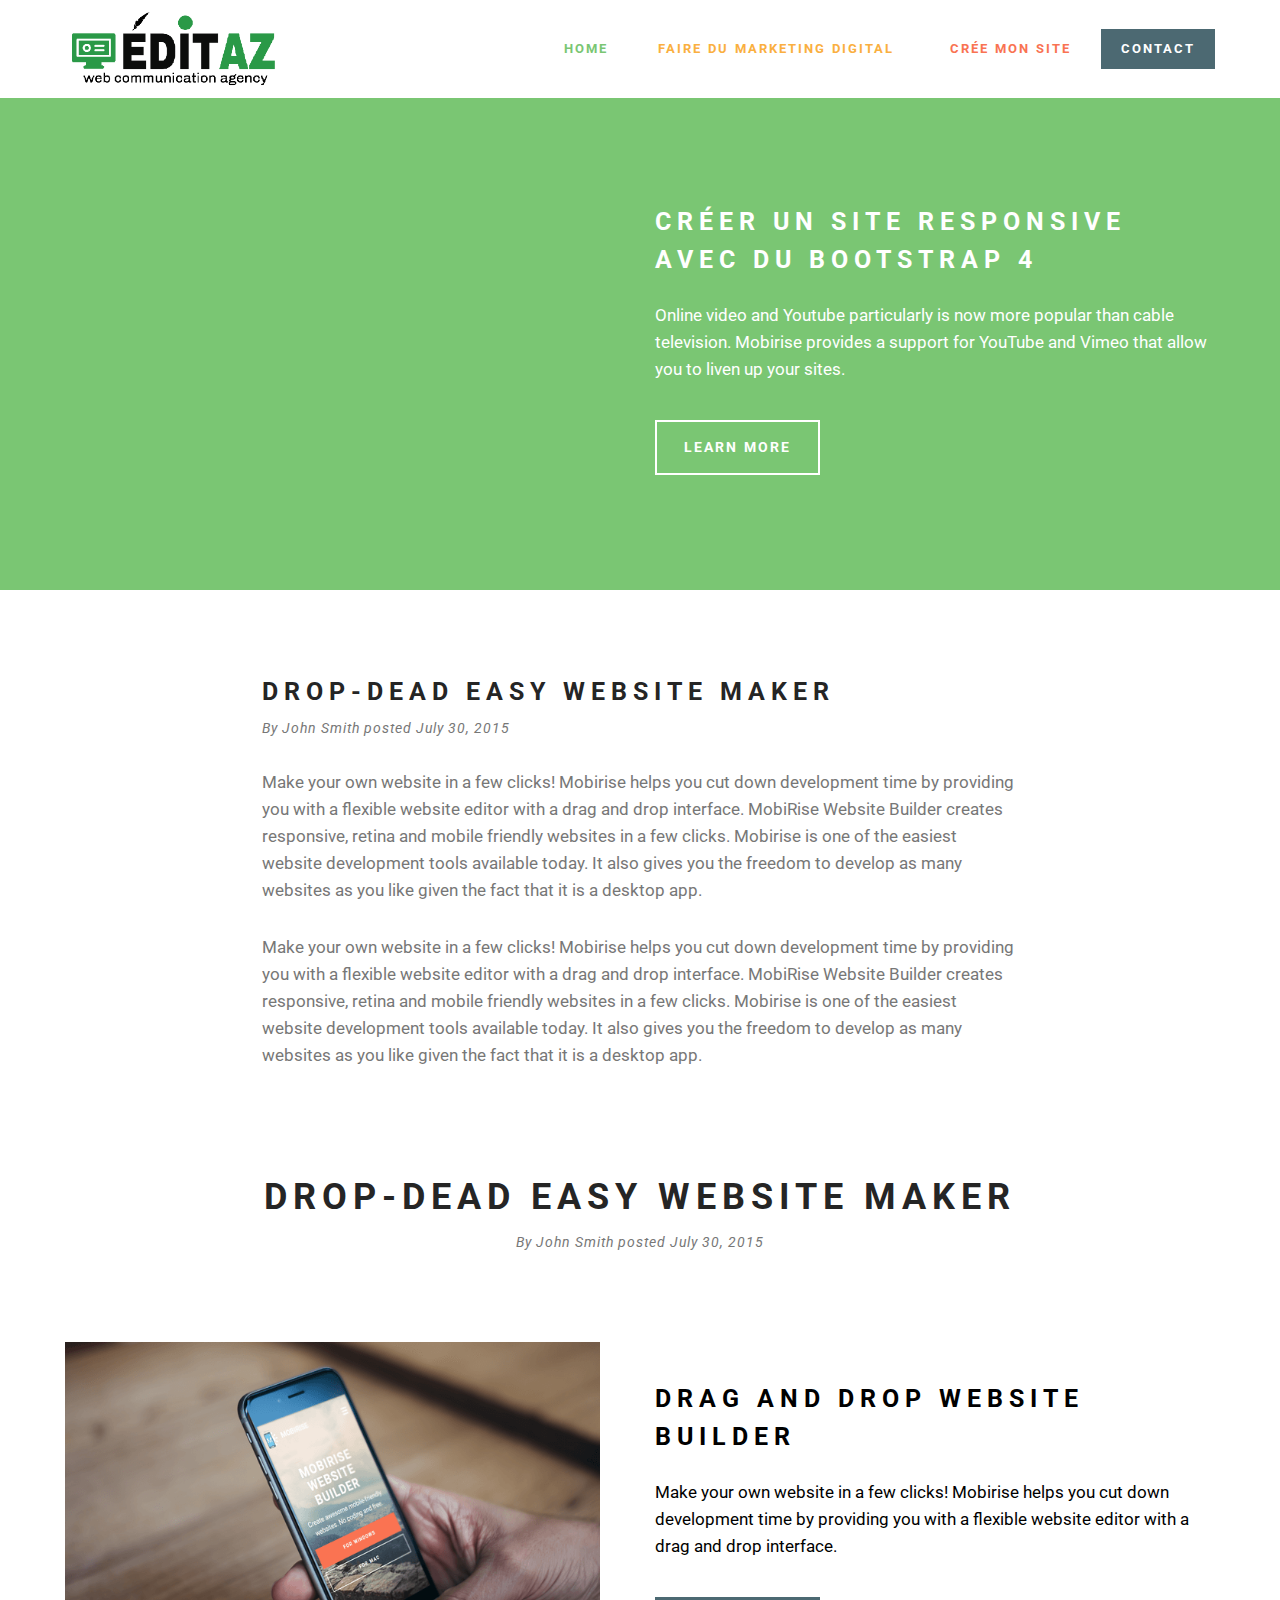
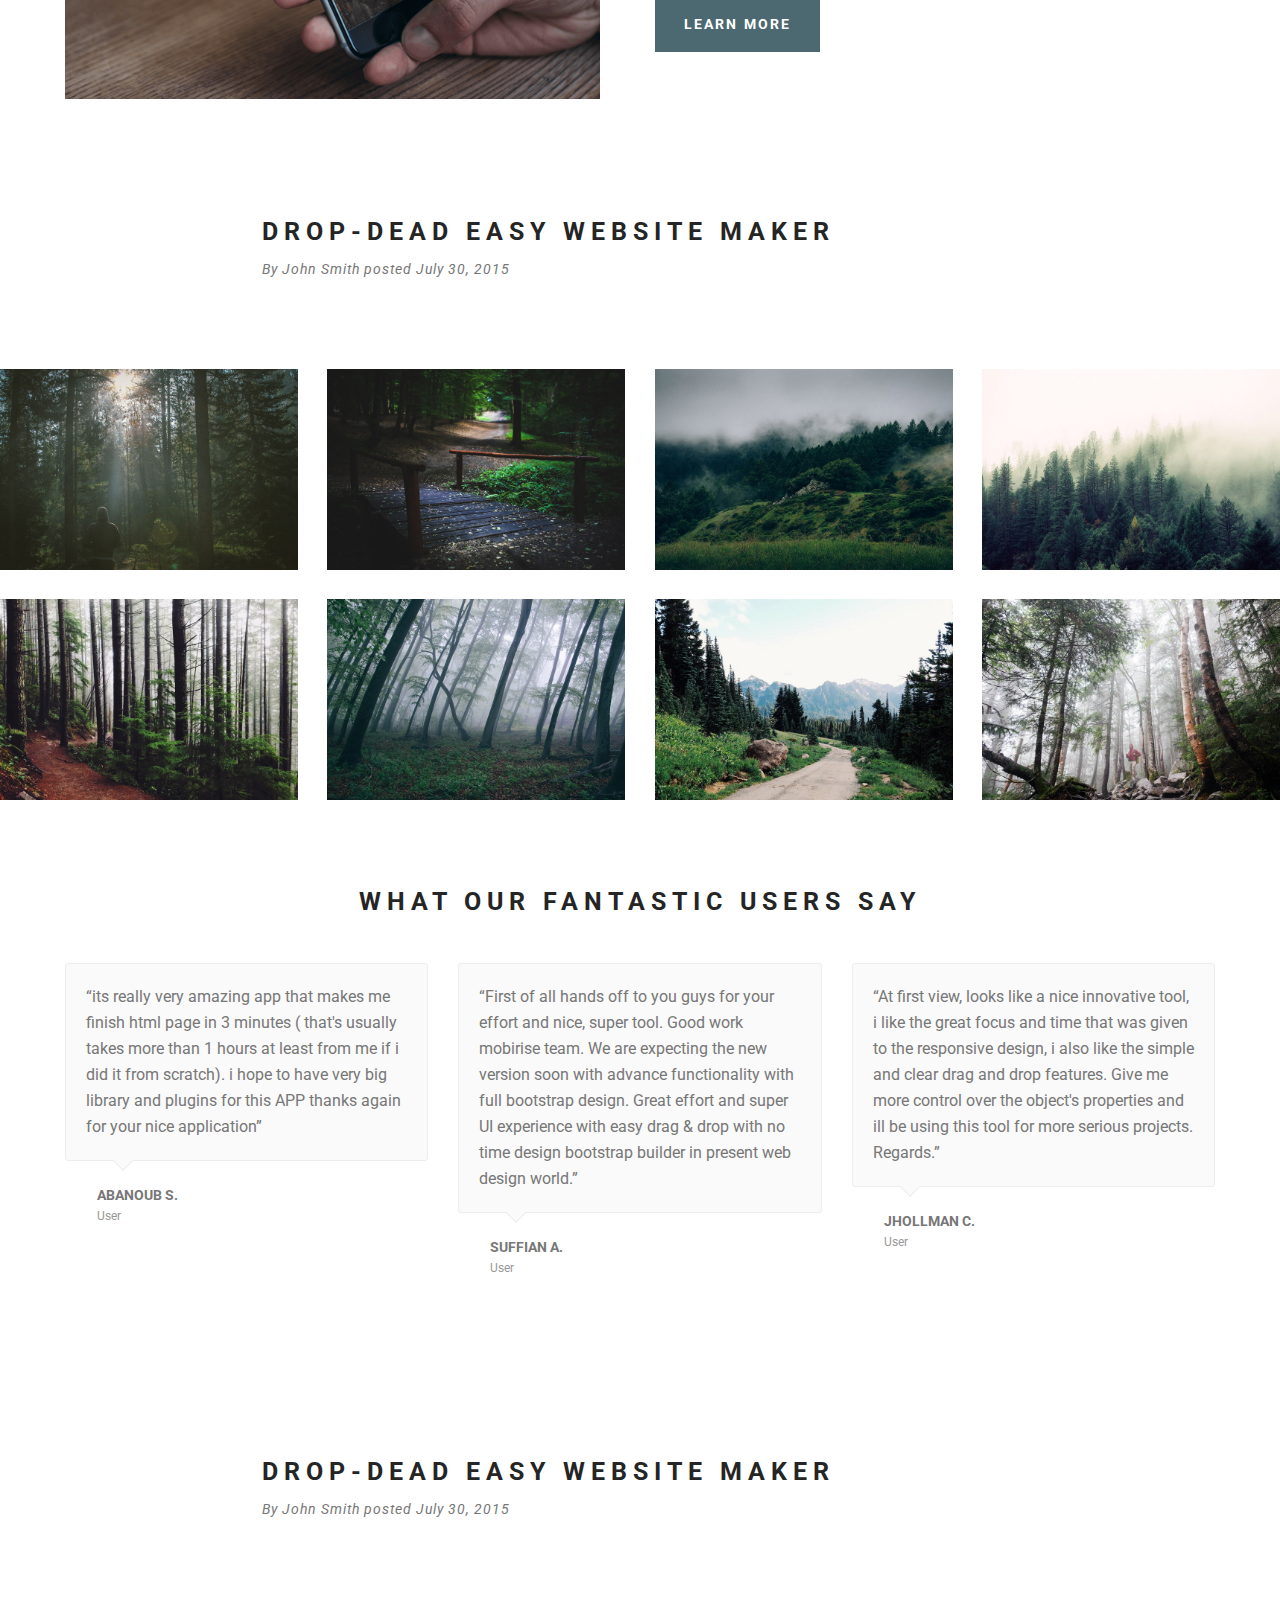
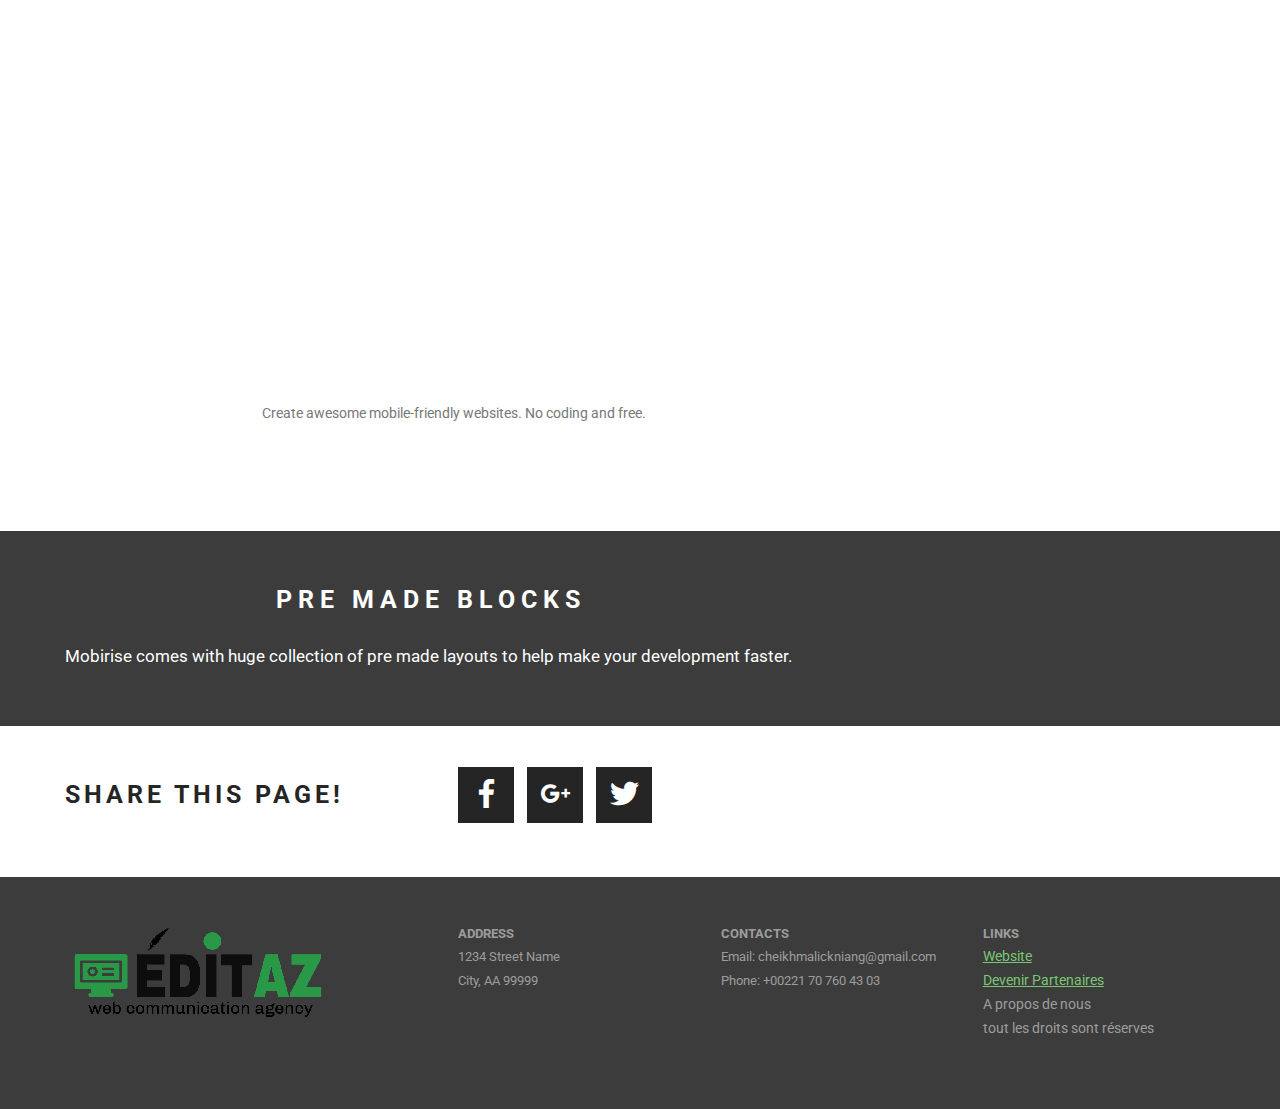
==== créer-un-site-moderne-et-utile.html @ 24cd0250 "change logo" ====
<!DOCTYPE html>
<html>
<head>
  <!-- Site made with Mobirise Website Builder v3.10.5, https://mobirise.com -->
  <meta charset="UTF-8">
  <meta http-equiv="X-UA-Compatible" content="IE=edge">
  <meta name="generator" content="Mobirise v3.10.5, mobirise.com">
  <meta name="viewport" content="width=device-width, initial-scale=1">
  <link rel="shortcut icon" href="assets/images/icone-edi-1-128x234.png" type="image/x-icon">
  <meta name="description" content="">
  <title>CRÉER UN SITE</title>
  <link rel="stylesheet" href="https://fonts.googleapis.com/css?family=Roboto:700,400&amp;subset=cyrillic,latin,greek,vietnamese">
  <link rel="stylesheet" href="assets/bootstrap/css/bootstrap.min.css">
  <link rel="stylesheet" href="assets/socicon/css/socicon.min.css">
  <link rel="stylesheet" href="assets/mobirise/css/style.css">
  <link rel="stylesheet" href="assets/mobirise-gallery/style.css">
  <link rel="stylesheet" href="assets/mobirise-slider/style.css">
  <link rel="stylesheet" href="assets/mobirise/css/mbr-additional.css" type="text/css">
  
  
  
</head>
<body>
<section class="mbr-navbar mbr-navbar--freeze mbr-navbar--absolute mbr-navbar--sticky mbr-navbar--auto-collapse" id="menu-26">
    <div class="mbr-navbar__section mbr-section">
        <div class="mbr-section__container container">
            <div class="mbr-navbar__container">
                <div class="mbr-navbar__column mbr-navbar__column--s mbr-navbar__brand">
                    <span class="mbr-navbar__brand-link mbr-brand mbr-brand--inline">
                        <span class="mbr-brand__logo"><a href="index.html"><img src="assets/images/logomakr-8cw9nm-374x128-2.png" class="mbr-navbar__brand-img mbr-brand__img" alt="Mobirise"></a></span>
                        
                    </span>
                </div>
                <div class="mbr-navbar__hamburger mbr-hamburger"><span class="mbr-hamburger__line"></span></div>
                <div class="mbr-navbar__column mbr-navbar__menu">
                    <nav class="mbr-navbar__menu-box mbr-navbar__menu-box--inline-right">
                        <div class="mbr-navbar__column">
                            <ul class="mbr-navbar__items mbr-navbar__items--right float-left mbr-buttons mbr-buttons--freeze mbr-buttons--right btn-decorator mbr-buttons--active"><li class="mbr-navbar__item"><a class="mbr-buttons__link btn text-success" href="index.html">HOME</a></li> <li class="mbr-navbar__item"><a class="mbr-buttons__link btn text-warning" href="Marketing-digital.html">FAIRE DU MARKETING DIGITAL&nbsp;</a></li> <li class="mbr-navbar__item"><a class="mbr-buttons__link btn text-danger" href="créer-un-site-moderne-et-utile.html">CRÉE MON SITE</a></li>  </ul>                            
                            <ul class="mbr-navbar__items mbr-navbar__items--right mbr-buttons mbr-buttons--freeze mbr-buttons--right btn-inverse mbr-buttons--active"><li class="mbr-navbar__item"><a class="mbr-buttons__btn btn btn-primary" href="index.html#contacts1-k">CONTACT</a></li></ul>
                        </div>
                    </nav>
                </div>
            </div>
        </div>
    </div>
</section>

<section class="engine"><a rel="external" href="https://mobirise.com">simple bootstrap web page builder</a></section><section class="mbr-section mbr-section--relative mbr-after-navbar" id="msg-box5-28" style="background-color: rgb(122, 198, 115);">
    
    <div class="mbr-section__container mbr-section__container--isolated container" style="padding-top: 93px; padding-bottom: 93px;">
        <div class="row">
            <div class="mbr-box mbr-box--fixed mbr-box--adapted">
                <div class="mbr-box__magnet mbr-box__magnet--top-right mbr-section__left col-sm-6 image-size" style="width: 50%;">
                    <figure class="mbr-figure mbr-figure--adapted mbr-figure--caption-inside-bottom mbr-figure--full-width"><iframe class="mbr-embedded-video" src="https://www.youtube.com/embed/sOSTC6FM6Bw?rel=0&amp;amp;showinfo=0&amp;autoplay=0&amp;loop=0" width="1280" height="720" frameborder="0" allowfullscreen></iframe></figure>
                </div>
                <div class="mbr-box__magnet mbr-class-mbr-box__magnet--center-left col-sm-6 content-size mbr-section__right">
                    <div class="mbr-section__container mbr-section__container--middle">
                        <div class="mbr-header mbr-header--auto-align mbr-header--wysiwyg">
                            <h3 class="mbr-header__text">CRÉER UN SITE RESPONSIVE AVEC DU BOOTSTRAP 4</h3>
                            
                        </div>
                    </div>
                    <div class="mbr-section__container mbr-section__container--middle">
                        <div class="mbr-article mbr-article--auto-align mbr-article--wysiwyg"><p>Online video and Youtube particularly is now more popular than cable television. Mobirise provides a support for YouTube and Vimeo that allow you to liven up your sites.</p></div>
                    </div>
                    <div class="mbr-section__container">
                        <div class="mbr-buttons mbr-buttons--auto-align btn-inverse"><a class="mbr-buttons__btn btn btn-lg btn-default" href="https://mobirise.com">LEARN MORE</a></div>
                    </div>
                </div>
                
            </div>
        </div>
    </div>
</section>

<section class="mbr-section" id="header3-2a">
    <div class="mbr-section__container container mbr-section__container--first">
        <div class="mbr-header mbr-header--wysiwyg row">
            <div class="col-sm-8 col-sm-offset-2">
                <h3 class="mbr-header__text">DROP-DEAD EASY WEBSITE MAKER</h3>
                <p class="mbr-header__subtext">By John Smith posted July 30, 2015</p>
            </div>
        </div>
    </div>
</section>

<section class="mbr-section" id="content1-2b">
    <div class="mbr-section__container container mbr-section__container--middle">
        <div class="row">
            <div class="mbr-article mbr-article--wysiwyg col-sm-8 col-sm-offset-2"><p>Make your own website in a few clicks! Mobirise helps you cut down development time by providing you with a flexible website editor with a drag and drop interface. MobiRise Website Builder creates responsive, retina and mobile friendly websites in a few clicks. Mobirise is one of the easiest website development tools available today. It also gives you the freedom to develop as many websites as you like given the fact that it is a desktop app.</p></div>
        </div>
    </div>
</section>

<section class="mbr-section" id="content1-2c">
    <div class="mbr-section__container container mbr-section__container--middle">
        <div class="row">
            <div class="mbr-article mbr-article--wysiwyg col-sm-8 col-sm-offset-2"><p>Make your own website in a few clicks! Mobirise helps you cut down development time by providing you with a flexible website editor with a drag and drop interface. MobiRise Website Builder creates responsive, retina and mobile friendly websites in a few clicks. Mobirise is one of the easiest website development tools available today. It also gives you the freedom to develop as many websites as you like given the fact that it is a desktop app.</p><p><br></p><p><br></p></div>
        </div>
    </div>
</section>

<section class="mbr-section" id="header3-2e">
    <div class="mbr-section__container container mbr-section__container--last">
        <div class="mbr-header mbr-header--wysiwyg row">
            <div class="col-sm-8 col-sm-offset-2">
                <h3 class="mbr-header__text">DROP-DEAD EASY WEBSITE MAKER</h3>
                <p class="mbr-header__subtext">By John Smith posted July 30, 2015</p>
            </div>
        </div>
    </div>
</section>

<section class="mbr-section mbr-section--relative" id="msg-box4-2d" style="background-color: rgb(255, 255, 255);">
    
    <div class="mbr-section__container mbr-section__container--isolated container" style="padding-top: 0px; padding-bottom: 31px;">
        <div class="row">
            <div class="mbr-box mbr-box--fixed mbr-box--adapted">
                <div class="mbr-box__magnet mbr-box__magnet--top-right mbr-section__left col-sm-6 image-size" style="width: 50%;">
                    <figure class="mbr-figure mbr-figure--adapted mbr-figure--caption-inside-bottom mbr-figure--full-width"><img src="assets/images/iphone.png" class="mbr-figure__img"></figure>
                </div>
                <div class="mbr-box__magnet mbr-class-mbr-box__magnet--center-left col-sm-6 content-size mbr-section__right">
                    <div class="mbr-section__container mbr-section__container--middle">
                        <div class="mbr-header mbr-header--auto-align mbr-header--wysiwyg">
                            <h3 class="mbr-header__text">DRAG AND DROP WEBSITE BUILDER</h3>
                            
                        </div>
                    </div>
                    <div class="mbr-section__container mbr-section__container--middle">
                        <div class="mbr-article mbr-article--auto-align mbr-article--wysiwyg"><p>Make your own website in a few clicks! Mobirise helps you cut down development time by providing you with a flexible website editor with a drag and drop interface.</p></div>
                    </div>
                    <div class="mbr-section__container">
                        <div class="mbr-buttons mbr-buttons--auto-align btn-inverse"><a class="mbr-buttons__btn btn btn-lg btn-primary" href="https://mobirise.com">LEARN MORE</a></div>
                    </div>
                </div>
                
            </div>
        </div>
    </div>
</section>

<section class="mbr-section" id="header3-2f">
    <div class="mbr-section__container container mbr-section__container--isolated">
        <div class="mbr-header mbr-header--wysiwyg row">
            <div class="col-sm-8 col-sm-offset-2">
                <h3 class="mbr-header__text">DROP-DEAD EASY WEBSITE MAKER</h3>
                <p class="mbr-header__subtext">By John Smith posted July 30, 2015</p>
            </div>
        </div>
    </div>
</section>

<section class="mbr-gallery mbr-section mbr-section--no-padding" id="gallery1-29" style="background-color: rgb(255, 255, 255);">
    <!-- Gallery -->
    <div class=" mbr-gallery-layout-default">
        <div>
            <div class="row mbr-gallery-row">

                <div class="col-lg-3 col-md-4 col-sm-6 col-xs-12 mbr-gallery-item">

                     

                    <a href="#lb-gallery1-29" data-slide-to="0" data-toggle="modal">
                        <img alt="" src="assets/images/slide1-small.jpg">
                        <span class="icon glyphicon glyphicon-zoom-in"></span>
                    </a>
                </div><div class="col-lg-3 col-md-4 col-sm-6 col-xs-12 mbr-gallery-item">

                     

                    <a href="#lb-gallery1-29" data-slide-to="1" data-toggle="modal">
                        <img alt="" src="assets/images/slide2-small.jpg">
                        <span class="icon glyphicon glyphicon-zoom-in"></span>
                    </a>
                </div><div class="col-lg-3 col-md-4 col-sm-6 col-xs-12 mbr-gallery-item">

                     

                    <a href="#lb-gallery1-29" data-slide-to="2" data-toggle="modal">
                        <img alt="" src="assets/images/slide3-small.jpg">
                        <span class="icon glyphicon glyphicon-zoom-in"></span>
                    </a>
                </div><div class="col-lg-3 col-md-4 col-sm-6 col-xs-12 mbr-gallery-item">

                     

                    <a href="#lb-gallery1-29" data-slide-to="3" data-toggle="modal">
                        <img alt="" src="assets/images/slide4-small.jpg">
                        <span class="icon glyphicon glyphicon-zoom-in"></span>
                    </a>
                </div><div class="col-lg-3 col-md-4 col-sm-6 col-xs-12 mbr-gallery-item">

                     

                    <a href="#lb-gallery1-29" data-slide-to="4" data-toggle="modal">
                        <img alt="" src="assets/images/slide5-small.jpg">
                        <span class="icon glyphicon glyphicon-zoom-in"></span>
                    </a>
                </div><div class="col-lg-3 col-md-4 col-sm-6 col-xs-12 mbr-gallery-item">

                     

                    <a href="#lb-gallery1-29" data-slide-to="5" data-toggle="modal">
                        <img alt="" src="assets/images/slide6-small.jpg">
                        <span class="icon glyphicon glyphicon-zoom-in"></span>
                    </a>
                </div><div class="col-lg-3 col-md-4 col-sm-6 col-xs-12 mbr-gallery-item">

                     

                    <a href="#lb-gallery1-29" data-slide-to="6" data-toggle="modal">
                        <img alt="" src="assets/images/slide7-small.jpg">
                        <span class="icon glyphicon glyphicon-zoom-in"></span>
                    </a>
                </div><div class="col-lg-3 col-md-4 col-sm-6 col-xs-12 mbr-gallery-item">

                     

                    <a href="#lb-gallery1-29" data-slide-to="7" data-toggle="modal">
                        <img alt="" src="assets/images/slide8-small.jpg">
                        <span class="icon glyphicon glyphicon-zoom-in"></span>
                    </a>
                </div>
            </div>
        </div>
        <div class="clearfix"></div>
    </div>

    <!-- Lightbox -->
    <div data-app-prevent-settings="" class="mbr-slider modal fade carousel slide" tabindex="-1" data-keyboard="true" data-interval="false" id="lb-gallery1-29">
        <div class="modal-dialog">
            <div class="modal-content">
                <div class="modal-body">
                    <ol class="carousel-indicators">
                        <li data-app-prevent-settings="" data-target="#lb-gallery1-29" class=" active" data-slide-to="0"></li><li data-app-prevent-settings="" data-target="#lb-gallery1-29" data-slide-to="1"></li><li data-app-prevent-settings="" data-target="#lb-gallery1-29" data-slide-to="2"></li><li data-app-prevent-settings="" data-target="#lb-gallery1-29" data-slide-to="3"></li><li data-app-prevent-settings="" data-target="#lb-gallery1-29" data-slide-to="4"></li><li data-app-prevent-settings="" data-target="#lb-gallery1-29" data-slide-to="5"></li><li data-app-prevent-settings="" data-target="#lb-gallery1-29" data-slide-to="6"></li><li data-app-prevent-settings="" data-target="#lb-gallery1-29" data-slide-to="7"></li>
                    </ol>
                    <div class="carousel-inner">
                        <div class="item active">
                            <img alt="" src="assets/images/slide16.jpg">
                        </div><div class="item">
                            <img alt="" src="assets/images/slide27.jpg">
                        </div><div class="item">
                            <img alt="" src="assets/images/slide35.jpg">
                        </div><div class="item">
                            <img alt="" src="assets/images/slide4.jpg">
                        </div><div class="item">
                            <img alt="" src="assets/images/slide5.jpg">
                        </div><div class="item">
                            <img alt="" src="assets/images/slide6.jpg">
                        </div><div class="item">
                            <img alt="" src="assets/images/slide7.jpg">
                        </div><div class="item">
                            <img alt="" src="assets/images/slide8.jpg">
                        </div>
                    </div>
                    <a class="left carousel-control" role="button" data-slide="prev" href="#lb-gallery1-29">
                        <span class="glyphicon glyphicon-menu-left" aria-hidden="true"></span>
                        <span class="sr-only">Previous</span>
                    </a>
                    <a class="right carousel-control" role="button" data-slide="next" href="#lb-gallery1-29">
                        <span class="glyphicon glyphicon-menu-right" aria-hidden="true"></span>
                        <span class="sr-only">Next</span>
                    </a>

                    <a class="close" href="#" role="button" data-dismiss="modal">
                        <span class="glyphicon glyphicon-remove" aria-hidden="true"></span>
                        <span class="sr-only">Close</span>
                    </a>
                </div>
            </div>
        </div>
    </div>
</section>

<section class="mbr-section mbr-section--relative mbr-section--fixed-size" id="testimonials1-2h" style="background-color: rgb(255, 255, 255);">
    <div>
        
        <div class="mbr-section__container mbr-section__container--std-padding container" style="padding-top: 93px; padding-bottom: 93px;">
            <div class="row">
                <div class="col-sm-12">
                    <h2 class="mbr-section__header">WHAT OUR FANTASTIC USERS SAY</h2>
                    <ul class="mbr-reviews mbr-reviews--wysiwyg row">
                        <li class="mbr-reviews__item col-xs-12 col-sm-6 col-md-4">
                            <div class="mbr-reviews__text"><p class="mbr-reviews__p">“its really very amazing app that makes me finish html page in 3 minutes ( that's usually takes more than 1 hours at least from me if i did it from scratch). i hope to have very big library and plugins for this APP thanks again for your nice application”</p></div>
                            <div class="mbr-reviews__author mbr-reviews__author--short">
                                <div class="mbr-reviews__author-name">ABANOUB S.</div>
                                <div class="mbr-reviews__author-bio">User</div>
                            </div>
                        </li><li class="mbr-reviews__item col-xs-12 col-sm-6 col-md-4">
                            <div class="mbr-reviews__text"><p class="mbr-reviews__p">“First of all hands off to you guys for your effort and nice, super tool. Good work mobirise team. We are expecting the new version soon with advance functionality with full bootstrap design. Great effort and super UI experience with easy drag &amp; drop with no time design bootstrap builder in present web design world.”</p></div>
                            <div class="mbr-reviews__author mbr-reviews__author--short">
                                <div class="mbr-reviews__author-name">SUFFIAN A.</div>
                                <div class="mbr-reviews__author-bio">User</div>
                            </div>
                        </li><li class="mbr-reviews__item col-xs-12 col-sm-6 col-md-4">
                            <div class="mbr-reviews__text"><p class="mbr-reviews__p">“At first view, looks like a nice innovative tool, i like the great focus and time that was given to the responsive design, i also like the simple and clear drag and drop features. Give me more control over the object's properties and ill be using this tool for more serious projects. Regards.”</p></div>
                            <div class="mbr-reviews__author mbr-reviews__author--short">
                                <div class="mbr-reviews__author-name">JHOLLMAN C.</div>
                                <div class="mbr-reviews__author-bio">User</div>
                            </div>
                        </li>
                    </ul>
                </div>
            </div>
        </div>
    </div>
</section>

<section class="mbr-section" id="header3-2k">
    <div class="mbr-section__container container mbr-section__container--first">
        <div class="mbr-header mbr-header--wysiwyg row">
            <div class="col-sm-8 col-sm-offset-2">
                <h3 class="mbr-header__text">DROP-DEAD EASY WEBSITE MAKER</h3>
                <p class="mbr-header__subtext">By John Smith posted July 30, 2015</p>
            </div>
        </div>
    </div>
</section>

<section class="mbr-section" id="video2-2j">
    <div class="mbr-section__container container mbr-section__container--last">
        <div class="row">
            <div class="col-sm-8 col-sm-offset-2">
                <figure class="mbr-figure mbr-figure--wysiwyg mbr-figure--full-width mbr-figure--no-bg mbr-figure--caption-outside-bottom">
                    <div><iframe class="mbr-embedded-video" src="https://www.youtube.com/embed/sOSTC6FM6Bw?rel=0&amp;amp;showinfo=0&amp;autoplay=0&amp;loop=0" width="1280" height="720" frameborder="0" allowfullscreen></iframe></div>
                    <figcaption class="mbr-figure__caption mbr-figure__caption--no-padding">
                        <small class="mbr-figure__caption-small">Create awesome mobile-friendly websites. No coding and free.</small>
                    </figcaption>
                </figure>
            </div>
        </div>
    </div>
</section>

<section class="mbr-section mbr-section--relative mbr-section--short-paddings" id="msg-box1-2g" style="background-color: rgb(60, 60, 60);">

    

    <div class="mbr-section__container mbr-section__container--isolated container" style="padding-top: 60px; padding-bottom: 60px;">
        <div class="row">
            <div class="mbr-box mbr-box--fixed mbr-box--adapted">
                <div class="mbr-box__magnet mbr-box__magnet--top-left mbr-section__left col-sm-8">
                    <div class="mbr-section__container mbr-section__container--middle">
                        <div class="mbr-header mbr-header--auto-align mbr-header--wysiwyg">
                            <h3 class="mbr-header__text">PRE MADE BLOCKS</h3>
                        </div>
                    </div>
                    <div class="mbr-section__container">
                        <div class="mbr-article mbr-article--auto-align mbr-article--wysiwyg"><p>Mobirise comes with huge collection of pre made layouts to help make your development faster.</p></div>
                    </div>
                </div>
                <div class="mbr-box__magnet mbr-box__magnet--top-left mbr-section__right col-sm-4">
                    
                </div>
            </div>
        </div>
    </div>

</section>

<section class="mbr-section mbr-section--relative mbr-section--fixed-size" id="social-buttons1-2i" style="background-color: rgb(255, 255, 255);">
    

    <div class="mbr-section__container container">
        <div class="mbr-header mbr-header--inline row" style="padding-top: 40.8px; padding-bottom: 40.8px;">
            <div class="col-sm-4">
                <h3 class="mbr-header__text">SHARE THIS PAGE!</h3>
            </div>
            <div class="mbr-social-icons col-sm-8">
                <div class="mbr-social-likes social-likes_style-2" data-counters="true">
                    <div class="mbr-social-icons__icon social-likes__icon facebook socicon-bg-facebook" title="Share link on Facebook">
                        <i class="socicon socicon-facebook"></i>
                        
                    </div>
                    <div class="mbr-social-icons__icon social-likes__icon plusone socicon-bg-googleplus" title="Share link on Google+">
                        <i class="socicon socicon-googleplus"></i>
                        
                    </div>
                    <div class="mbr-social-icons__icon social-likes__icon twitter socicon-bg-twitter" title="Share link on Twitter">
                        <i class="socicon socicon-twitter"></i>
                    </div>
                </div>
            </div>
        </div>
    </div>
</section>

<section class="mbr-section mbr-section--relative mbr-section--fixed-size" id="contacts1-27" style="background-color: rgb(60, 60, 60);">
    
    <div class="mbr-section__container container">
        <div class="mbr-contacts mbr-contacts--wysiwyg row" style="padding-top: 45px; padding-bottom: 45px;">
            <div class="col-sm-4">
                <div><img src="assets/images/logomakr-8cw9nm-265x90.png" class="mbr-contacts__img mbr-contacts__img--left"></div>
            </div>
            <div class="col-sm-8">
                <div class="row">
                    <div class="col-sm-4">
                        <p class="mbr-contacts__text"><strong>ADDRESS</strong><br>
1234 Street Name<br>
City, AA 99999</p>
                    </div>
                    <div class="col-sm-4">
                        <p class="mbr-contacts__text"><strong>CONTACTS</strong><br>
Email: cheikhmalickniang@gmail.com<br>
Phone: +00221 70 760 43 03<br></p>
                    </div>
                    <div class="col-sm-4"><p class="mbr-contacts__text"><strong>LINKS</strong></p><ul class="mbr-contacts__list"><li><a href="index.html" class="text-success">Website</a> </li><li><a href="Votre-Entreprise-en-moins-de-24h.html" class="text-success">Devenir Partenaires</a></li><li>A propos de nous</li><li>tout les droits sont réserves</li><li><br></li></ul></div>
                </div>
            </div>
        </div>
    </div>
</section>


  <script src="assets/web/assets/jquery/jquery.min.js"></script>
  <script src="assets/bootstrap/js/bootstrap.min.js"></script>
  <script src="assets/smooth-scroll/SmoothScroll.js"></script>
  <script src="assets/masonry/masonry.pkgd.min.js"></script>
  <script src="assets/imagesloaded/imagesloaded.pkgd.min.js"></script>
  <script src="assets/bootstrap-carousel-swipe/bootstrap-carousel-swipe.js"></script>
  <script src="assets/social-likes/social-likes.js"></script>
  <script src="assets/mobirise/js/script.js"></script>
  <script src="assets/mobirise-gallery/script.js"></script>
  
  
</body>
</html>
---- assets/socicon/css/socicon.min.css ----
@charset "UTF-8";@font-face{font-family:"socicon";src:url("../fonts/socicon.eot");src:url("../fonts/socicon.eot?#iefix") format("embedded-opentype"),url("../fonts/socicon.woff") format("woff"),url("../fonts/socicon.ttf") format("truetype"),url("../fonts/socicon.svg#sociconregular") format("svg");font-weight:normal;font-style:normal}.socicon:before{position:relative;top:1px;display:inline-block;font-family:"socicon";font-style:normal;font-weight:normal;line-height:1;text-transform:none !important;-webkit-font-smoothing:antialiased;-moz-osx-font-smoothing:grayscale}.socicon-twitter:before{content:"\e040"}.socicon-facebook:before{content:"\e041"}.socicon-googleplus:before{content:"\e042"}.socicon-pinterest:before{content:"\e043"}.socicon-foursquare:before{content:"\e044"}.socicon-yahoo:before{content:"\e045"}.socicon-skype:before{content:"\e046"}.socicon-yelp:before{content:"\e047"}.socicon-feedburner:before{content:"\e048"}.socicon-linkedin:before{content:"\e049"}.socicon-viadeo:before{content:"\e04a"}.socicon-xing:before{content:"\e04b"}.socicon-myspace:before{content:"\e04c"}.socicon-soundcloud:before{content:"\e04d"}.socicon-spotify:before{content:"\e04e"}.socicon-grooveshark:before{content:"\e04f"}.socicon-mixcloud:before{content:"\e001"}.socicon-lastfm:before{content:"\e050"}.socicon-youtube:before{content:"\e051"}.socicon-vimeo:before{content:"\e052"}.socicon-dailymotion:before{content:"\e053"}.socicon-vine:before{content:"\e054"}.socicon-flickr:before{content:"\e055"}.socicon-500px:before{content:"\e056"}.socicon-instagram:before{content:"\e057"}.socicon-wordpress:before{content:"\e058"}.socicon-tumblr:before{content:"\e059"}.socicon-blogger:before{content:"\e020"}.socicon-technorati:before{content:"\e021"}.socicon-reddit:before{content:"\e022"}.socicon-dribbble:before{content:"\e023"}.socicon-stumbleupon:before{content:"\e024"}.socicon-digg:before{content:"\e025"}.socicon-envato:before{content:"\e026"}.socicon-behance:before{content:"\e027"}.socicon-delicious:before{content:"\e028"}.socicon-deviantart:before{content:"\e029"}.socicon-forrst:before{content:"\e02a"}.socicon-play:before{content:"\e02b"}.socicon-zerply:before{content:"\e02c"}.socicon-wikipedia:before{content:"\e02d"}.socicon-apple:before{content:"\e02e"}.socicon-flattr:before{content:"\e02f"}.socicon-github:before{content:"\e030"}.socicon-friendfeed:before{content:"\e032"}.socicon-newsvine:before{content:"\e033"}.socicon-identica:before{content:"\e034"}.socicon-bebo:before{content:"\e035"}.socicon-zynga:before{content:"\e036"}.socicon-steam:before{content:"\e037"}.socicon-xbox:before{content:"\e038"}.socicon-windows:before{content:"\e039"}.socicon-outlook:before{content:"\e010"}.socicon-coderwall:before{content:"\e011"}.socicon-tripadvisor:before{content:"\e012"}.socicon-appnet:before{content:"\e013"}.socicon-goodreads:before{content:"\e014"}.socicon-tripit:before{content:"\e015"}.socicon-lanyrd:before{content:"\e016"}.socicon-slideshare:before{content:"\e017"}.socicon-buffer:before{content:"\e018"}.socicon-rss:before{content:"\e00b"}.socicon-vkontakte:before{content:"\e01a"}.socicon-disqus:before{content:"\e019"}.socicon-houzz:before{content:"\e00a"}.socicon-mail:before{content:"\e01f"}.socicon-patreon:before{content:"\e01c"}.socicon-paypal:before{content:"\e00c"}.socicon-playstation:before{content:"\e03d"}.socicon-smugmug:before{content:"\e05e"}.socicon-swarm:before{content:"\e003"}.socicon-triplej:before{content:"\e009"}.socicon-yammer:before{content:"\e005"}.socicon-stackoverflow:before{content:"\e007"}.socicon-drupal:before{content:"\e002"}.socicon-odnoklassniki:before{content:"\e00d"}.socicon-android:before{content:"\e03e"}.socicon-meetup:before{content:"\e03c"}.socicon-persona:before{content:"\e008"}.socicon-amazon:before{content:"\e05c"}.socicon-ello:before{content:"\e006"}.socicon-8tracks:before{content:"\e05b"}.socicon-twitch:before{content:"\e05a"}.socicon-airbnb:before{content:"\e00e"}.socicon-pocket:before{content:"\e01e"}.socicon-whatsapp:before{content:"\e01b"}.socicon-storehouse:before{content:"\e01d"}.socicon-icq:before{content:"\e05d"}.socicon-modelmayhem:before{content:"\e000"}.socicon-istock:before{content:"\e004"}.socicon-angellist:before{content:"\e062"}.socicon-periscope:before{content:"\e00f"}.socicon-ravelry:before{content:"\e05f"}.socicon-snapchat:before{content:"\e03f"}.socicon-weibo:before{content:"\e060"}.socicon-douban:before{content:"\e03b"}.socicon-baidu:before{content:"\e061"}.socicon-qq:before{content:"\e03a"}.socicon-renren:before{content:"\e031"}.socicon-ebay:before{content:"\e063"}.socicon-imdb:before{content:"\e064"}.socicon-stayfriends:before{content:"\e065"}.socicon-residentadvisor:before{content:"\e066"}.socicon-google:before{content:"\e067"}.socicon-yandex:before{content:"\e068"}.socicon-sharethis:before{content:"\e069"}.socicon-bandcamp:before{content:"\e06a"}.socicon-itunes:before{content:"\e06b"}.socicon-deezer:before{content:"\e06c"}.socicon-medium:before{content:"\e06d"}.socicon-telegram:before{content:"\e06e"}.socicon-openid:before{content:"\e06f"}.socicon-amplement:before{content:"\e070"}.socicon-bg-twitter{background:#4da7de}.socicon-bg-twitter:hover{background:#4da7de !important}.socicon-bg-facebook{background:#3e5b98}.socicon-bg-facebook:hover{background:#3e5b98 !important}.socicon-bg-googleplus{background:#dd4b39}.socicon-bg-googleplus:hover{background:#dd4b39 !important}.socicon-bg-pinterest{background:#c92619}.socicon-bg-pinterest:hover{background:#c92619 !important}.socicon-bg-foursquare{background:#f94877}.socicon-bg-foursquare:hover{background:#f94877 !important}.socicon-bg-yahoo{background:#6e2a85}.socicon-bg-yahoo:hover{background:#6e2a85 !important}.socicon-bg-skype{background:#28abe3}.socicon-bg-skype:hover{background:#28abe3 !important}.socicon-bg-yelp{background:#c83218}.socicon-bg-yelp:hover{background:#c83218 !important}.socicon-bg-feedburner{background:#fc0}.socicon-bg-feedburner:hover{background:#fc0 !important}.socicon-bg-linkedin{background:#3371b7}.socicon-bg-linkedin:hover{background:#3371b7 !important}.socicon-bg-viadeo{background:#e4a000}.socicon-bg-viadeo:hover{background:#e4a000 !important}.socicon-bg-xing{background:#005a60}.socicon-bg-xing:hover{background:#005a60 !important}.socicon-bg-myspace{background:#323232}.socicon-bg-myspace:hover{background:#323232 !important}.socicon-bg-soundcloud{background:#fe3801}.socicon-bg-soundcloud:hover{background:#fe3801 !important}.socicon-bg-spotify{background:#7bb342}.socicon-bg-spotify:hover{background:#7bb342 !important}.socicon-bg-grooveshark{background:#000}.socicon-bg-grooveshark:hover{background:#000 !important}.socicon-bg-mixcloud{background:#000}.socicon-bg-mixcloud:hover{background:#000 !important}.socicon-bg-lastfm{background:#d41316}.socicon-bg-lastfm:hover{background:#d41316 !important}.socicon-bg-youtube{background:#e02a20}.socicon-bg-youtube:hover{background:#e02a20 !important}.socicon-bg-vimeo{background:#51b5e7}.socicon-bg-vimeo:hover{background:#51b5e7 !important}.socicon-bg-dailymotion{background:#004e72}.socicon-bg-dailymotion:hover{background:#004e72 !important}.socicon-bg-vine{background:#00b389}.socicon-bg-vine:hover{background:#00b389 !important}.socicon-bg-flickr{background:#1e1e1b}.socicon-bg-flickr:hover{background:#1e1e1b !important}.socicon-bg-500px{background:#58a9de}.socicon-bg-500px:hover{background:#58a9de !important}.socicon-bg-instagram{background:#9c7c6e}.socicon-bg-instagram:hover{background:#9c7c6e !important}.socicon-bg-wordpress{background:#464646}.socicon-bg-wordpress:hover{background:#464646 !important}.socicon-bg-tumblr{background:#45556c}.socicon-bg-tumblr:hover{background:#45556c !important}.socicon-bg-blogger{background:#ec661c}.socicon-bg-blogger:hover{background:#ec661c !important}.socicon-bg-technorati{background:#5cb030}.socicon-bg-technorati:hover{background:#5cb030 !important}.socicon-bg-reddit{background:#e74a1e}.socicon-bg-reddit:hover{background:#e74a1e !important}.socicon-bg-dribbble{background:#e84d88}.socicon-bg-dribbble:hover{background:#e84d88 !important}.socicon-bg-stumbleupon{background:#e64011}.socicon-bg-stumbleupon:hover{background:#e64011 !important}.socicon-bg-digg{background:#1d1d1b}.socicon-bg-digg:hover{background:#1d1d1b !important}.socicon-bg-envato{background:#597c3a}.socicon-bg-envato:hover{background:#597c3a !important}.socicon-bg-behance{background:#000}.socicon-bg-behance:hover{background:#000 !important}.socicon-bg-delicious{background:#020202}.socicon-bg-delicious:hover{background:#020202 !important}.socicon-bg-deviantart{background:#c5d200}.socicon-bg-deviantart:hover{background:#c5d200 !important}.socicon-bg-forrst{background:#5b9a68}.socicon-bg-forrst:hover{background:#5b9a68 !important}.socicon-bg-play{background:#000}.socicon-bg-play:hover{background:#000 !important}.socicon-bg-zerply{background:#9dbc7a}.socicon-bg-zerply:hover{background:#9dbc7a !important}.socicon-bg-wikipedia{background:#000}.socicon-bg-wikipedia:hover{background:#000 !important}.socicon-bg-apple{background:#b9bfc1}.socicon-bg-apple:hover{background:#b9bfc1 !important}.socicon-bg-flattr{background:#f67c1a}.socicon-bg-flattr:hover{background:#f67c1a !important}.socicon-bg-github{background:#221e1b}.socicon-bg-github:hover{background:#221e1b !important}.socicon-bg-friendfeed{background:#2f72c4}.socicon-bg-friendfeed:hover{background:#2f72c4 !important}.socicon-bg-newsvine{background:#075b2f}.socicon-bg-newsvine:hover{background:#075b2f !important}.socicon-bg-identica{background:#000}.socicon-bg-identica:hover{background:#000 !important}.socicon-bg-bebo{background:#ef1011}.socicon-bg-bebo:hover{background:#ef1011 !important}.socicon-bg-zynga{background:#dc0606}.socicon-bg-zynga:hover{background:#dc0606 !important}.socicon-bg-steam{background:#171a21}.socicon-bg-steam:hover{background:#171a21 !important}.socicon-bg-xbox{background:#92c83e}.socicon-bg-xbox:hover{background:#92c83e !important}.socicon-bg-windows{background:#00bdf6}.socicon-bg-windows:hover{background:#00bdf6 !important}.socicon-bg-outlook{background:#0072c6}.socicon-bg-outlook:hover{background:#0072c6 !important}.socicon-bg-coderwall{background:#3e8dcc}.socicon-bg-coderwall:hover{background:#3e8dcc !important}.socicon-bg-tripadvisor{background:#4b7e37}.socicon-bg-tripadvisor:hover{background:#4b7e37 !important}.socicon-bg-appnet{background:#494949}.socicon-bg-appnet:hover{background:#494949 !important}.socicon-bg-goodreads{background:#463020}.socicon-bg-goodreads:hover{background:#463020 !important}.socicon-bg-tripit{background:#1982c3}.socicon-bg-tripit:hover{background:#1982c3 !important}.socicon-bg-lanyrd{background:#3c80c9}.socicon-bg-lanyrd:hover{background:#3c80c9 !important}.socicon-bg-slideshare{background:#4ba3a6}.socicon-bg-slideshare:hover{background:#4ba3a6 !important}.socicon-bg-buffer{background:#000}.socicon-bg-buffer:hover{background:#000 !important}.socicon-bg-rss{background:#f26109}.socicon-bg-rss:hover{background:#f26109 !important}.socicon-bg-vkontakte{background:#5a7fa6}.socicon-bg-vkontakte:hover{background:#5a7fa6 !important}.socicon-bg-disqus{background:#2e9fff}.socicon-bg-disqus:hover{background:#2e9fff !important}.socicon-bg-houzz{background:#7cc04b}.socicon-bg-houzz:hover{background:#7cc04b !important}.socicon-bg-mail{background:#000}.socicon-bg-mail:hover{background:#000 !important}.socicon-bg-patreon{background:#e44727}.socicon-bg-patreon:hover{background:#e44727 !important}.socicon-bg-paypal{background:#009cde}.socicon-bg-paypal:hover{background:#009cde !important}.socicon-bg-playstation{background:#000}.socicon-bg-playstation:hover{background:#000 !important}.socicon-bg-smugmug{background:#acfd32}.socicon-bg-smugmug:hover{background:#acfd32 !important}.socicon-bg-swarm{background:#fc9d3c}.socicon-bg-swarm:hover{background:#fc9d3c !important}.socicon-bg-triplej{background:#e53531}.socicon-bg-triplej:hover{background:#e53531 !important}.socicon-bg-yammer{background:#1175c4}.socicon-bg-yammer:hover{background:#1175c4 !important}.socicon-bg-stackoverflow{background:#fd9827}.socicon-bg-stackoverflow:hover{background:#fd9827 !important}.socicon-bg-drupal{background:#00598e}.socicon-bg-drupal:hover{background:#00598e !important}.socicon-bg-odnoklassniki{background:#f48420}.socicon-bg-odnoklassniki:hover{background:#f48420 !important}.socicon-bg-android{background:#8ec047}.socicon-bg-android:hover{background:#8ec047 !important}.socicon-bg-meetup{background:#e2373c}.socicon-bg-meetup:hover{background:#e2373c !important}.socicon-bg-persona{background:#e6753d}.socicon-bg-persona:hover{background:#e6753d !important}.socicon-bg-amazon{background:#f90}.socicon-bg-amazon:hover{background:#f90 !important}.socicon-bg-ello{background:#000}.socicon-bg-ello:hover{background:#000 !important}.socicon-bg-8tracks{background:#122c4b}.socicon-bg-8tracks:hover{background:#122c4b !important}.socicon-bg-twitch{background:#6441a5}.socicon-bg-twitch:hover{background:#6441a5 !important}.socicon-bg-airbnb{background:#ff5a5f}.socicon-bg-airbnb:hover{background:#ff5a5f !important}.socicon-bg-pocket{background:#ed4055}.socicon-bg-pocket:hover{background:#ed4055 !important}.socicon-bg-whatsapp{background:#20b038}.socicon-bg-whatsapp:hover{background:#20b038 !important}.socicon-bg-storehouse{background:#25b0e6}.socicon-bg-storehouse:hover{background:#25b0e6 !important}.socicon-bg-icq{background:#7ebd00}.socicon-bg-icq:hover{background:#7ebd00 !important}.socicon-bg-modelmayhem{background:#000}.socicon-bg-modelmayhem:hover{background:#000 !important}.socicon-bg-istock{background:#000}.socicon-bg-istock:hover{background:#000 !important}.socicon-bg-angellist{background:#000}.socicon-bg-angellist:hover{background:#000 !important}.socicon-bg-periscope{background:#3aa4c6}.socicon-bg-periscope:hover{background:#3aa4c6 !important}.socicon-bg-ravelry{background:#b6014c}.socicon-bg-ravelry:hover{background:#b6014c !important}.socicon-bg-snapchat{background:#fffa37}.socicon-bg-snapchat:hover{background:#fffa37 !important}.socicon-bg-weibo{background:#e31c34}.socicon-bg-weibo:hover{background:#e31c34 !important}.socicon-bg-douban{background:#3ca353}.socicon-bg-douban:hover{background:#3ca353 !important}.socicon-bg-baidu{background:#2629d9}.socicon-bg-baidu:hover{background:#2629d9 !important}.socicon-bg-qq{background:#4297d3}.socicon-bg-qq:hover{background:#4297d3 !important}.socicon-bg-renren{background:#2266b0}.socicon-bg-renren:hover{background:#2266b0 !important}.socicon-bg-ebay{background:#333}.socicon-bg-ebay:hover{background:#333 !important}.socicon-bg-imdb{background:#e8ba00}.socicon-bg-imdb:hover{background:#e8ba00 !important}.socicon-bg-stayfriends{background:#f08a1c}.socicon-bg-stayfriends:hover{background:#f08a1c !important}.socicon-bg-residentadvisor{background:#b3be1b}.socicon-bg-residentadvisor:hover{background:#b3be1b !important}.socicon-bg-google{background:#4285f4}.socicon-bg-google:hover{background:#4285f4 !important}.socicon-bg-yandex{background:#f00}.socicon-bg-yandex:hover{background:#f00 !important}.socicon-bg-sharethis{background:#01bf01}.socicon-bg-sharethis:hover{background:#01bf01 !important}.socicon-bg-bandcamp{background:#619aa9}.socicon-bg-bandcamp:hover{background:#619aa9 !important}.socicon-bg-itunes{background:#ff5e51}.socicon-bg-itunes:hover{background:#ff5e51 !important}.socicon-bg-deezer{background:#32323d}.socicon-bg-deezer:hover{background:#32323d !important}.socicon-bg-medium{background:#000}.socicon-bg-medium:hover{background:#000 !important}.socicon-bg-telegram{background:#08c}.socicon-bg-telegram:hover{background:#08c !important}.socicon-bg-openid{background:#f78c40}.socicon-bg-openid:hover{background:#f78c40 !important}.socicon-bg-amplement{background:#0996c3}.socicon-bg-amplement:hover{background:#0996c3 !important}
---- assets/mobirise/css/style.css ----
.is-builder .animated {
  -webkit-animation-name: none !important;
  animation-name: none !important;
}
html {
  position: relative;
  min-height: 100%;
}
.mbr-embedded-video {
  position: relative;
}
.mbr-background-video,
.mbr-background-video-preview {
  bottom: 0;
  left: 0;
  overflow: hidden;
  position: absolute;
  right: 0;
  top: 0;
}
.mbr-parallax-background,
.mbr-background {
  background-attachment: fixed !important;
  background-position: 50% 0;
  background-repeat: no-repeat;
  background-size: cover !important;
}
.mbr-hidden-scrollbar .mbr-parallax-background {
  background-size: auto 130%;
}
.mobile .mbr-parallax-background {
  background-attachment: scroll !important;
}
.mbr-background {
  background-attachment: scroll !important;
}
.mbr-navbar {
  position: relative;
  width: 100%;
}
.mbr-navbar:before {
  content: "";
  display: block;
}
.mbr-navbar__brand-link:after,
.mbr-navbar__brand-img {
  max-height: 74px;
  height: 100%;
}
.mbr-navbar:before,
.mbr-navbar__container {
  height: 98px;
}
.mbr-navbar--ss .mbr-navbar__brand-link:after,
.mbr-navbar--ss .mbr-navbar__brand-img {
  height: 74px;
}
.mbr-navbar--ss:before,
.mbr-navbar--ss .mbr-navbar__container {
  height: 98px;
}
.mbr-navbar--xs .mbr-navbar__brand-link:after,
.mbr-navbar--xs .mbr-navbar__brand-img {
  height: 32px;
}
.mbr-navbar--xs:before,
.mbr-navbar--xs .mbr-navbar__container {
  height: 56px;
}
.mbr-navbar--s .mbr-navbar__brand-link:after,
.mbr-navbar--s .mbr-navbar__brand-img {
  height: 48px;
}
.mbr-navbar--s:before,
.mbr-navbar--s .mbr-navbar__container {
  height: 72px;
}
.mbr-navbar--m .mbr-navbar__brand-link:after,
.mbr-navbar--m .mbr-navbar__brand-img {
  height: 64px;
}
.mbr-navbar--m:before,
.mbr-navbar--m .mbr-navbar__container {
  height: 88px;
}
.mbr-navbar--l .mbr-navbar__brand-link:after,
.mbr-navbar--l .mbr-navbar__brand-img {
  height: 96px;
}
.mbr-navbar--l:before,
.mbr-navbar--l .mbr-navbar__container {
  height: 120px;
}
.mbr-navbar--xl .mbr-navbar__brand-link:after,
.mbr-navbar--xl .mbr-navbar__brand-img {
  height: 128px;
}
.mbr-navbar--xl:before,
.mbr-navbar--xl .mbr-navbar__container {
  height: 152px;
}
.mbr-navbar--short .mbr-navbar__brand-link:after,
.mbr-navbar--short .mbr-navbar__brand-img {
  height: 40px;
}
.mbr-navbar--short .mbr-brand__logo .mbr-iconfont{
  font-size: 40px;
}
.mbr-navbar--short:before,
.mbr-navbar--short .mbr-navbar__container {
  height: 64px;
}
.mbr-navbar--short .mbr-navbar__container {
  padding: 12px 0;
}
@media (max-width: 767px) {
  .mbr-navbar--short .mbr-navbar__brand-link:after,
  .mbr-navbar--short .mbr-navbar__brand-img {
    height: 31px;
  }
  .mbr-navbar--short:before,
  .mbr-navbar--short .mbr-navbar__container {
    height: 45px;
  }
  .mbr-navbar--short .mbr-navbar__container {
    padding: 7px 0;
  }
}
.mbr-navbar__brand-img {
  position: relative;
}
.mbr-navbar__brand-img,
.mbr-navbar__container,
.mbr-navbar__section {
  -webkit-transition: all 300ms ease-in-out 0s;
  -o-transition: all 300ms ease-in-out 0s;
  transition: all 300ms ease-in-out 0s;
}
.mbr-navbar__section {
  background: #2c2c2c;
  height: auto;
  position: absolute;
  top: 0;
  width: 100%;
  z-index: 1000;
}
.mbr-navbar__container {
  display: table;
  padding: 12px 0;
  width: 100%;
}
.mbr-navbar__menu-box {
  display: table;
  width: 100%;
}
.mbr-navbar__menu-box--inline-left,
.mbr-navbar__menu-box--inline-center,
.mbr-navbar__menu-box--inline-right {
  display: block;
  text-align: left;
}
.mbr-navbar__menu-box--inline-center {
  text-align: center;
}
.mbr-navbar__menu-box--inline-right {
  text-align: right;
}
.mbr-navbar__column {
  display: table-cell;
  vertical-align: middle;
}
.mbr-navbar__column--xxs {
  width: 1%;
}
.mbr-navbar__column--xs {
  width: 10%;
}
.mbr-navbar__column--s {
  width: 20%;
}
.mbr-navbar__column--m {
  width: 30%;
}
.mbr-navbar__column--l {
  width: 40%;
}
.mbr-navbar__column--xl {
  width: 50%;
}
.mbr-navbar__menu-box--inline-left .mbr-navbar__column,
.mbr-navbar__menu-box--inline-center .mbr-navbar__column,
.mbr-navbar__menu-box--inline-right .mbr-navbar__column {
  display: inline-block;
}
.mbr-navbar__items {
  float: left;
  padding-left: 0px;
  position: relative;
  left: -20px;
}
.mbr-navbar__items--right {
  float: right;
  left: 0;
}
.float-left {
  float: left;
}
.mbr-navbar__item {
  display: block;
  float: left;
  position: relative;
}
.mbr-navbar__hamburger {
  display: none;
  margin-top: -11px;
  position: absolute;
  right: 0;
  top: 50%;
  z-index: 10000;
}
.mbr-navbar--collapsed .mbr-navbar__container {
  position: relative;
}
.mbr-navbar--collapsed .mbr-navbar__column {
  display: block;
  width: 100%;
}
.mbr-navbar--collapsed .mbr-navbar__items--right {
  padding-top: 13px;
}
.mbr-navbar--collapsed .mbr-navbar__menu {
  background: rgba(0, 0, 0, 0.9);
  display: none;
  height: 100%;
  left: 0;
  position: fixed;
  top: 0;
  width: 100%;
  z-index: 9999;
}
.mbr-navbar--collapsed .mbr-navbar__menu-box {
  display: table-cell;
  vertical-align: middle;
}
.mbr-navbar--collapsed .mbr-navbar__items {
  float: none;
}
.mbr-navbar--collapsed .mbr-navbar__item {
  float: none;
}
.mbr-navbar--collapsed .mbr-navbar__hamburger {
  display: block;
}
.mbr-navbar--collapsed.mbr-navbar--open .mbr-navbar__menu {
  display: table;
}
.mbr-navbar--collapsed.mbr-navbar--open:not(.mbr-navbar--sticky) .mbr-navbar__section {
  background: none;
  position: fixed;
}
.mbr-navbar--collapsed.mbr-navbar--open .mbr-navbar__brand {
  visibility: hidden;
}
.mbr-navbar--collapsed.mbr-navbar--sticky.mbr-navbar--open .mbr-navbar__brand {
  visibility: visible;
}
.mbr-navbar--collapsed.mbr-navbar--open .mbr-navbar__brand-img,
.mbr-navbar--collapsed.mbr-navbar--open .mbr-navbar__container {
  -webkit-transition: none;
  -o-transition: none;
  transition: none;
}
.mbr-navbar--freeze.mbr-navbar--collapsed.mbr-navbar--open .mbr-navbar__hamburger,
.mbr-navbar--freeze.mbr-navbar--collapsed.mbr-navbar--open .mbr-navbar__hamburger:hover {
  color: #fff !important;
}
.mbr-navbar--sticky .mbr-navbar__section {
  position: fixed;
}
.mbr-navbar--absolute {
  position: absolute;
}
/* fix for popup menu conflict */
@media (max-width: 480px) {
  .mbr-navbar--absolute.mbr-navbar[id^=menu-] {
    position: absolute;
  }
}
.mbr-navbar--transparent .mbr-navbar__section {
  background: none;
}
.mbr-navbar--stuck .mbr-navbar__section,
.mbr-navbar--relative .mbr-navbar__section {
  background: #2c2c2c;
}
@media (max-width: 991px) {
  .mbr-navbar--auto-collapse .mbr-navbar__container {
    position: relative;
  }
  .mbr-navbar--auto-collapse .mbr-navbar__column {
    display: block;
    width: 100%;
  }
  .mbr-navbar__column {
    max-height: 100vh;
    overflow-x: hidden;
    overflow-y:auto;
  }
  .mbr-navbar__column::-webkit-scrollbar {
    display:none;
  }
  .mbr-navbar--auto-collapse .mbr-navbar__items--right {
    padding-top: 13px;
  }
  .mbr-navbar--auto-collapse .mbr-navbar__menu {
    background: rgba(0, 0, 0, 0.9);
    display: none;
    height: 100%;
    left: 0;
    position: fixed;
    top: 0;
    width: 100%;
    z-index: 9999;
  }
  .mbr-navbar--auto-collapse .mbr-navbar__menu-box {
    display: table-cell;
    vertical-align: middle;
  }
  .mbr-navbar--auto-collapse .mbr-navbar__items {
    float: none;
  }
  .mbr-navbar--auto-collapse .mbr-navbar__item {
    float: none;
  }
  .mbr-navbar--auto-collapse .mbr-navbar__hamburger {
    display: block;
  }
  .mbr-navbar--auto-collapse.mbr-navbar--open .mbr-navbar__menu {
    display: table;
  }
  .mbr-navbar--auto-collapse.mbr-navbar--open:not(.mbr-navbar--sticky) .mbr-navbar__section {
    background: none;
    position: fixed;
  }
  .mbr-navbar--auto-collapse.mbr-navbar--open .mbr-navbar__brand {
    visibility: hidden;
  }
  .mbr-navbar--auto-collapse.mbr-navbar--sticky.mbr-navbar--open .mbr-navbar__brand {
    visibility: visible;
  }
  .mbr-navbar--auto-collapse.mbr-navbar--open .mbr-navbar__brand-img,
  .mbr-navbar--auto-collapse.mbr-navbar--open .mbr-navbar__container {
    -webkit-transition: none;
    -o-transition: none;
    transition: none;
  }
}
.mbr-after-navbar:before {
  content: "";
  display: block;
  height: 98px;
}
.mbr-hamburger {
  cursor: pointer;
  height: 23px;
  width: 30px;
}
.mbr-hamburger:focus {
  outline: none;
}
.mbr-hamburger__line,
.mbr-hamburger__line:before,
.mbr-hamburger__line:after {
  content: "";
  position: absolute;
  display: block;
  height: 1px;
  cursor: pointer;
}
.mbr-hamburger__line,
.mbr-hamburger__line:before,
.mbr-hamburger__line:after {
  width: 30px;
  border-bottom: 5px solid;
  top: 9px;
}
.mbr-hamburger__line:before {
  top: -9px;
}
.mbr-hamburger__line:after {
  top: 9px;
}
.mbr-hamburger__line,
.mbr-hamburger__line:before,
.mbr-hamburger__line:after {
  -webkit-transition: all 300ms ease-in-out;
  transition: all 300ms ease-in-out;
}
.mbr-hamburger--open .mbr-hamburger__line {
  border-color: transparent;
}
.mbr-hamburger--open .mbr-hamburger__line:before,
.mbr-hamburger--open .mbr-hamburger__line:after {
  top: 0;
}
.mbr-hamburger--open .mbr-hamburger__line:before {
  -ms-transform: rotate(45deg);
  -webkit-transform: rotate(45deg);
  transform: rotate(45deg);
}
.mbr-hamburger--open .mbr-hamburger__line:after {
  top: 10px;
  -ms-transform: translatey(-10px) rotate(-45deg);
  -webkit-transform: translatey(-10px) rotate(-45deg);
  transform: translatey(-10px) rotate(-45deg);
}
@media (max-width: 767px) {
  .mbr-hamburger {
    height: 23px;
    width: 27px;
  }
  .mbr-hamburger__line,
  .mbr-hamburger__line:before,
  .mbr-hamburger__line:after {
    width: 27px;
    border-bottom: 4px solid;
    top: 9px;
  }
  .mbr-hamburger__line:before {
    top: -9px;
  }
  .mbr-hamburger__line:after {
    top: 9px;
  }
}

.navbar-dropdown .hamburger-icon {
  content: "";
  width: 16px;
  -webkit-box-shadow: 0 -6px 0 1px,0 0 0 1px,0 6px 0 1px;
  -moz-box-shadow: 0 -6px 0 1px,0 0 0 1px,0 6px 0 1px;
  box-shadow: 0 -6px 0 1px,0 0 0 1px,0 6px 0 1px;
}

.mbr-brand {
  display: block;
  float: left;
  position: relative;
}
.mbr-brand,
.mbr-brand:hover {
  text-decoration: none;
}
.mbr-brand__name {
  display: block;
  font-weight: bold;
  margin-top: 5px;
  text-align: center;
}
.mbr-brand__name,
.mbr-brand__name:hover {
  text-decoration: none;
}
.mbr-brand--inline {
  display: table;
}
.mbr-brand--inline:after {
  content: "";
  display: table-cell;
  width: 1px;
}
.mbr-brand--inline .mbr-brand__logo,
.mbr-brand--inline .mbr-brand__name {
  display: table-cell;
  vertical-align: middle;
}
.mbr-brand--inline .mbr-brand__logo {
  padding-right: 10px;
}
.mbr-brand--inline .mbr-brand__name {
  margin: 0;
  text-align: left;
}
.mbr-form {
  display: table;
  margin-top: -13px;
  position: relative;
  top: 14px;
  width: 100%;
}
.mbr-form__left,
.mbr-form__right {
  display: table-cell;
  vertical-align: top;
}
.mbr-form__left {
  padding-right: 3px;
}
.mbr-form__right {
  width: 1px;
}
@media (max-width: 530px) {
  .mbr-form {
    display: block;
    margin-top: -27px;
    position: relative;
    top: 26px;
  }
  .mbr-form__left,
  .mbr-form__right {
    display: block;
  }
  .mbr-form__left {
    margin-bottom: 12px;
    padding-right: 0;
  }
  .mbr-form__right {
    width: 100%;
  }
}
.mbr-section {
  padding: 0 20px;
}
.mbr-section--no-padding {
  padding: 0;
}
.mbr-section--relative {
  position: relative;
}
.mbr-section--fixed-size {
  overflow: hidden;
}
.mbr-section--full-height {
  height: 100vh;
}
.mbr-section--full-height.mbr-after-navbar:before {
  display: none;
}
.mbr-section--bg-adapted {
  background-attachment: scroll;
  background-position: 50% 0;
  background-repeat: no-repeat;
  background-size: cover;
}
.mbr-section--gray {
  background-color: #444444;
}
.mbr-section--light-gray {
  background-color: #f0f0f0;
}
.mbr-section--dark-gray {
  background-color: #3c3c3c;
}
.mbr-section__container {
  padding: 0;
  position: relative;
  z-index: 3;
}
.mbr-section__container--center {
  text-align: center;
}
.mbr-section__container--std-padding {
  padding: 93px 0;
}
.mbr-section__container--std-top-padding {
  padding-top: 93px;
}
.mbr-section__container--std-bot-padding {
  padding-bottom: 93px;
}
.mbr-section__container--sm-padding {
  padding: 41px 0;
}
.mbr-section__container--sm-top-padding {
  padding-top: 41px;
}
.mbr-section__container--sm-bot-padding {
  padding-bottom: 41px;
}
.mbr-section__container--isolated {
  padding-bottom: 93px;
  padding-top: 93px;
}
.mbr-section__container--first {
  padding-top: 93px;
  padding-bottom: 41px;
}
.mbr-section__container--middle {
  padding-bottom: 41px;
}
.mbr-section__container--last {
  padding-bottom: 93px;
}
.mbr-section__row {
  margin-left: -24px;
  margin-right: -24px;
}
.mbr-section__col {
  overflow: hidden;
  padding-left: 24px;
  padding-right: 24px;
}
.mbr-section__left {
  padding-right: 40px;
}
.mbr-section__right {
  padding-left: 15px;
}
.mbr-section__header {
  line-height: 1.5em;
  margin: -10px 0 0;
  text-align: center;
}
@media (min-width: 768px) {
  .mbr-section--short-paddings .mbr-section__container--std-padding {
    padding: 59px 0;
  }
  .mbr-section--short-paddings .mbr-section__container--std-top-padding {
    padding-top: 59px;
  }
  .mbr-section--short-paddings .mbr-section__container--std-bot-padding {
    padding-bottom: 59px;
  }
  .mbr-section--short-paddings .mbr-section__container--sm-padding {
    padding: 41px 0;
  }
  .mbr-section--short-paddings .mbr-section__container--sm-top-padding {
    padding-top: 41px;
  }
  .mbr-section--short-paddings .mbr-section__container--sm-bot-padding {
    padding-bottom: 41px;
  }
  .mbr-section--short-paddings .mbr-section__container--isolated {
    padding-bottom: 59px;
    padding-top: 59px;
  }
  .mbr-section--short-paddings .mbr-section__container--first {
    padding-top: 59px;
    padding-bottom: 41px;
  }
  .mbr-section--short-paddings .mbr-section__container--middle {
    padding-bottom: 41px;
  }
  .mbr-section--short-paddings .mbr-section__container--last {
    padding-bottom: 59px;
  }
}
@media (max-width: 767px) {
  .mbr-section__left {
    padding-right: 15px;
  }
  .mbr-section__right {
    padding-left: 15px;
    padding-top: 51px;
  }
}
.mbr-arrow {
  bottom: 71px;
  left: 0;
  line-height: 1px;
  padding: 0 20px;
  position: absolute;
  width: 100%;
  z-index: 3;
}
.mbr-arrow__link {
  display: inline-block;
  font-size: 26px;
}
.mbr-arrow__link,
.mbr-arrow__link:hover,
.mbr-arrow__link:focus {
  color: #fff;
}
.mbr-arrow--floating .mbr-arrow__link {
  -webkit-animation: floating-arrow 1.6s infinite ease-in-out 0s;
  -o-animation: floating-arrow 1.6s infinite ease-in-out 0s;
  animation: floating-arrow 1.6s infinite ease-in-out 0s;
}
@-webkit-keyframes floating-arrow {
  from {
    -webkit-transform: translateY(0);
    transform: translateY(0);
  }
  65% {
    -webkit-transform: translateY(11px);
    transform: translateY(11px);
  }
  to {
    -webkit-transform: translateY(0);
    transform: translateY(0);
  }
}
@-o-keyframes floating-arrow {
  from {
    -webkit-transform: translateY(0);
    transform: translateY(0);
  }
  65% {
    -webkit-transform: translateY(11px);
    transform: translateY(11px);
  }
  to {
    -webkit-transform: translateY(0);
    transform: translateY(0);
  }
}
@keyframes floating-arrow {
  from {
    -webkit-transform: translateY(0);
    transform: translateY(0);
  }
  65% {
    -webkit-transform: translateY(11px);
    transform: translateY(11px);
  }
  to {
    -webkit-transform: translateY(0);
    transform: translateY(0);
  }
}
.mbr-arrow--dark .mbr-arrow__link,
.mbr-arrow--dark .mbr-arrow__link:hover,
.mbr-arrow--dark .mbr-arrow__link:focus {
  color: #252525;
}
@media (max-width: 767px) {
  .mbr-arrow {
    bottom: 41px;
  }
}
@media (max-width: 320px) {
  .mbr-arrow {
    bottom: 21px;
    text-align: center;
  }
}
@media all and (device-width: 320px) and (device-height: 568px) and (orientation: portrait) {
  .mbr-arrow {
    bottom: 31px;
  }
}
.mbr-box {
  display: table;
  width: 100%;
}
.mbr-box--fixed {
  table-layout: fixed;
}
.mbr-box--stretched {
  height: 100%;
}
.mbr-box__magnet {
  display: table-cell;
  float: none;
  height: 100%;
  margin-bottom: 0;
  margin-top: 0;
  text-align: center;
  vertical-align: middle;
}
.mbr-box__magnet--sm-padding {
  padding: 41px 0;
}
.mbr-box__magnet--top-left,
.mbr-box__magnet--top-center,
.mbr-box__magnet--top-right {
  vertical-align: top;
}
.mbr-box__magnet--bottom-left,
.mbr-box__magnet--bottom-center,
.mbr-box__magnet--bottom-right {
  vertical-align: bottom;
}
.mbr-box__magnet--top-left,
.mbr-box__magnet--center-left,
.mbr-box__magnet--bottom-left {
  text-align: left;
}
.mbr-box__magnet--top-right,
.mbr-box__magnet--center-right,
.mbr-box__magnet--bottom-right {
  text-align: right;
}
.mbr-box__container {
  height: 50%;
}
@media (max-width: 767px) {
  .mbr-box__container {
    height: 100%;
  }
  .mbr-box--adapted {
    display: block;
  }
  .mbr-box--adapted > .mbr-box__magnet {
    display: block;
    height: auto;
  }
}
.mbr-overlay {
  background: #222;
  bottom: 0;
  left: 0;
  position: absolute;
  right: 0;
  top: 0;
  z-index: 2;
}
.mbr-google-map__marker {
  color: #252525;
  display: none;
  margin: 0;
}
.mbr-google-map--loaded .mbr-google-map__marker {
  display: block;
}
.mbr-hero {
  color: #fff;
  position: relative;
}
.mbr-hero__text {
  font-size: 46px;
  font-weight: bold;
  left: -2px;
  letter-spacing: 2px;
  line-height: 50px;
  margin: -18px 0 1px 0;
  padding-bottom: 41px;
  position: relative;
  top: 8px;
}
.mbr-hero__subtext {
  font-size: 21px;
  line-height: 29px;
  margin: -32px 0 3px 0;
  padding: 0 0 41px 0;
  position: relative;
  top: 6px;
}
.mbr-figure {
  display: inline-block;
  /*line-height: 1px;*/
  margin: 0;
  max-width: 100%;
  overflow: hidden;
  position: relative;
}
.mbr-figure--no-bg {
  background: none;
}
.mbr-figure--full-width {
  display: block;
  width: 100%;
}
.mbr-figure.mbr-after-navbar:before {
  display: none;
}
.mbr-figure--full-width iframe,
.mbr-figure--full-width .mbr-figure__img,
.mbr-figure--full-width .mbr-figure__map {
  width: 100%;
}
.mbr-figure iframe,
.mbr-figure__img,
.mbr-figure__map {
  max-width: 100%;
}
@-webkit-keyframes mapCircleLoading {
  from {
    -webkit-transform: rotate(0deg);
  }
  to {
    -webkit-transform: rotate(359deg);
  }
}
@keyframes mapCircleLoading {
  from {
    transform: rotate(0deg);
  }
  to {
    transform: rotate(359deg);
  }
}
.mbr-figure__map {
  height: 400px;
  position: relative;
}
.mbr-figure__map--short {
  height: 300px;
}
.mbr-figure__map iframe {
  height: 100%;
  width: 100%;
}
.mbr-figure__map [data-state-details] {
  color: #6b6763;
  font-family: "Roboto", Helvetica, Arial, sans-serif;
  height: 1.5em;
  margin-top: -0.75em;
  padding-left: 20px;
  padding-right: 20px;
  position: absolute;
  text-align: center;
  top: 50%;
  width: 100%;
}
.mbr-figure__map[data-state] {
  background: #e9e5dc;
}
.mbr-figure__map[data-state="loading"] [data-state-details] {
  display: none;
}
.mbr-figure__map[data-state="loading"]::after {
  content: "";
  -webkit-animation: mapCircleLoading .6s infinite linear;
  animation: mapCircleLoading .6s infinite linear;
  border-radius: 50%;
  border: 6px rgba(255, 255, 255, 0.35) solid;
  border-top-color: #fff;
  height: 40px;
  left: 50%;
  margin-left: -20px;
  margin-top: -20px;
  position: absolute;
  top: 50%;
  width: 40px;
}
.mbr-figure__caption {
  background: rgba(0, 0, 0, 0.5);
  bottom: 0;
  color: #fff;
  display: block;
  font-size: 17px;
  left: 0;
  line-height: 1.3em;
  min-height: 53px;
  padding: 17px 20px;
  position: absolute;
  text-align: left;
  width: 100%;
}
.mbr-figure__caption--no-padding {
  padding: 17px 0;
}
.mbr-figure--wysiwyg .mbr-figure__caption a,
.mbr-figure--wysiwyg .mbr-figure__caption a:hover {
  color: inherit;
  text-decoration: underline;
}
.mbr-figure--caption-inside-top .mbr-figure__caption {
  bottom: auto;
  top: 0;
}
.mbr-figure--caption-outside-top .mbr-figure__caption,
.mbr-figure--caption-outside-bottom .mbr-figure__caption {
  background: none;
  position: relative;
}
.mbr-figure--no-bg.mbr-figure--caption-outside-top .mbr-figure__caption,
.mbr-figure--no-bg.mbr-figure--caption-outside-bottom .mbr-figure__caption {
  color: #252525;
}
.mbr-figure--no-bg.mbr-figure--caption-outside-top .mbr-figure__caption {
  margin-top: -3px;
  padding-top: 0;
}
.mbr-figure--no-bg.mbr-figure--caption-outside-bottom .mbr-figure__caption {
  margin-top: -2px;
  padding-bottom: 0;
  top: 2px;
}
.mbr-figure__caption--std-grid {
  background: none;
  z-index: 2;
  overflow: hidden;
}
@media (min-width: 768px) {
  .mbr-figure__caption--std-grid {
    width: 715px;
    left: 50%;
    margin-left: -357.5px;
    padding: 17px 0;
  }
}
@media (min-width: 992px) {
  .mbr-figure__caption--std-grid {
    width: 935px;
    margin-left: -467.5px;
  }
}
@media (min-width: 1200px) {
  .mbr-figure__caption--std-grid {
    width: 1150px;
    margin-left: -575px;
  }
}
.mbr-figure__caption--std-grid:before {
  bottom: 0;
  content: "";
  position: absolute;
  top: 0;
  width: 200%;
  z-index: -1;
  margin-left: -50%;
}
.mbr-figure--caption-inside-top .mbr-figure__caption--std-grid:before,
.mbr-figure--caption-inside-bottom .mbr-figure__caption--std-grid:before {
  background: rgba(0, 0, 0, 0.6);
}
.mbr-figure__caption-small {
  color: #ccc;
  display: block;
  font-size: 14px;
  line-height: 1.3em;
}
.mbr-figure--no-bg.mbr-figure--caption-outside-top .mbr-figure__caption-small,
.mbr-figure--no-bg.mbr-figure--caption-outside-bottom .mbr-figure__caption-small {
  color: #777;
}
@media (max-width: 767px) {
  .mbr-figure--adapted {
    display: block;
    width: 100%;
  }
  .mbr-figure--adapted iframe,
  .mbr-figure--adapted .mbr-figure__img,
  .mbr-figure--adapted .mbr-figure__map {
    width: 100%;
  }
  .mbr-figure--caption-inside-top .mbr-figure__caption,
  .mbr-figure--caption-inside-bottom .mbr-figure__caption {
    background: none;
    position: relative;
  }
  .mbr-figure--caption-inside-top .mbr-figure__caption--std-grid:before,
  .mbr-figure--caption-inside-bottom .mbr-figure__caption--std-grid:before {
    display: none;
  }
}
.mbr-reviews {
  list-style: none;
  margin: 0 -15px;
  padding: 3px 0 0 0;
}
.mbr-reviews__item {
  position: relative;
  margin-top: 39px;
}
.mbr-reviews__text {
  background: #fafafa;
  border-radius: 3px;
  border: 1px solid #ededed;
  color: #777;
  font-size: 16px;
  line-height: 26px;
  padding: 20px;
  position: relative;
}
.mbr-reviews__text:before {
  -webkit-transform: rotate(45deg);
  -ms-transform: rotate(45deg);
  -o-transform: rotate(45deg);
  transform: rotate(45deg);
  width: 14px;
  height: 14px;
  background-color: #fafafa;
  border-color: #ededed;
  border-style: none solid solid none;
  border-width: 0 1px 1px 0;
  bottom: -8px;
  content: "";
  display: block;
  left: 50px;
  position: absolute;
}
.mbr-reviews__p {
  margin: 0;
}
.mbr-reviews__author {
  margin-top: 30px;
  padding-left: 102px;
  position: relative;
}
.mbr-reviews__author--short {
  margin-top: 27px;
  padding-left: 32px;
}
.mbr-reviews__author-img {
  width: 50px;
  height: 50px;
  border-radius: 50%;
  left: 33px;
  position: absolute;
  top: 0;
}
.mbr-reviews__author-name {
  color: #777;
  font-size: 14px;
  font-weight: bold;
  position: relative;
  top: -3px;
}
.mbr-reviews__author-bio {
  color: #999;
  font-size: 12px;
}
@media (max-width: 767px) {
  .mbr-reviews__author {
    padding-bottom: 32px;
  }
  .mbr-reviews__author--short {
    padding-bottom: 1px;
  }
}
@media (min-width: 768px) and (max-width: 991px) {
  .mbr-reviews__item:nth-of-type(2n+1) {
    clear: left;
  }
}
@media (min-width: 992px) {
  .mbr-reviews__item:nth-of-type(3n+1) {
    clear: left;
  }
}
@media (max-width: 991px) {
  .mbr-header--reduce .mbr-header__text {
    padding-top: 1em;
    margin-top: -1em;
  }
}
.mbr-header {
  margin-top: -20px;
  padding: 0;
  position: relative;
  text-align: left;
  top: 10px;
}
.mbr-header--std-padding {
  padding-bottom: 41px;
}
.mbr-header--center {
  text-align: center;
}
.mbr-header__text {
  display: block;
  font-size: 25px;
  font-weight: bold;
  letter-spacing: 6px;
  line-height: 1.5em;
  margin: 0;
}
.mbr-header__subtext {
  color: #777;
  font-size: 14px;
  font-style: italic;
  letter-spacing: 1px;
  margin: 8px 0 7px 0;
}
.mbr-header--inline {
  margin-top: 0;
  padding: 41px 0 28px 0;
  top: 0;
}
.mbr-header--inline .mbr-header__text {
  letter-spacing: 4px;
  line-height: 1em;
  margin: 15px 0 0 0;
}
@media (max-width: 767px) {
  .mbr-header--inline {
    padding: 47px 0 38px 0;
  }
  .mbr-header--inline .mbr-header__text {
    display: block;
    margin: 0 0 38px 0;
  }
  .mbr-header--auto-align .mbr-header__text,
  .mbr-header--auto-align .mbr-header__subtext {
    left: 0;
    text-align: center !important;
  }
}
@media (min-width: 768px) {
  .mbr-header--reduce {
    margin-top: -5px;
    top: 2px;
  }
  .mbr-header--reduce .mbr-header__text {
    font-size: 16px;
    letter-spacing: 1px;
    line-height: 1.1em;
    padding-top: 0.4em;
    margin-top: -0.4em;
  }
}
.mbr-social-icons__icon {
  -webkit-transition: all 0.2s ease-in-out 0s;
  -o-transition: all 0.2s ease-in-out 0s;
  transition: all 0.2s ease-in-out 0s;
  color: #fff;
  cursor: pointer;
  display: inline-block;
  font-size: 29px;
  height: 56px;
  line-height: 61px;
  margin: 0 10px 13px 0;
  position: relative;
  text-align: center;
  width: 56px;
}
.mbr-social-icons__icon:hover {
  color: #fff;
}
.mbr-social-icons--style-1 .mbr-social-icons__icon:hover {
  background: #252525 !important;
}
.mbr-contacts {
  color: #9c9c9c;
  font-size: 14px;
  line-height: 1.7em;
  padding: 45px 0 46px;
}
.mbr-contacts__img {
  max-width: 100%;
  margin: 6px 0 5px 40px;
}
.mbr-contacts__img--left {
  margin-left: 0;
}
.mbr-contacts__text {
  margin: 0;
}
.mbr-contacts__header {
  color: #fff;
  font-size: 14px;
  letter-spacing: 1px;
  margin-bottom: 20px;
  margin-top: 3px;
}
.mbr-contacts__list {
  list-style: none;
  margin: 0;
  padding: 0;
}
@media (max-width: 767px) {
  .mbr-contacts__img {
    margin-bottom: 10px;
  }
  .mbr-contacts__header {
    margin-top: 20px;
    margin-bottom: 10px;
  }
  .mbr-contacts__column {
    margin-top: 37px;
  }
}
.mbr-footer {
  color: #9c9c9c;
  font-size: 13px;
  letter-spacing: 1px;
  line-height: 1.5em;
  padding: 37px 0 39px;
  word-spacing: 1px;
}
.mbr-footer__copyright {
  margin: 0;
}
.mbr-buttons {
  margin: -26px 0 13px 0;
  position: relative;
  text-align: left;
  top: 26px;
}
.mbr-buttons__btn,
.mbr-buttons__link {
  margin: 0 10px 13px 0;
}
.mbr-buttons__btn,
.mbr-buttons__link,
.mbr-buttons__btn:hover,
.mbr-buttons__link:hover {
  text-decoration: none;
}
.mbr-buttons--top {
  top: 44px;
  margin-top: -62px;
}
.mbr-buttons--no-offset {
  margin-top: 0;
  top: 0;
}
.mbr-buttons--only-links {
  left: -20px;
}
.mbr-buttons--center {
  left: 5px;
  text-align: center;
}
.mbr-buttons--center.mbr-buttons--only-links {
  left: 0;
}
.mbr-buttons--right {
  text-align: right;
}
.mbr-buttons--right .mbr-buttons__btn,
.mbr-buttons--right .mbr-buttons__link {
  margin: 0 0 13px 10px;
}
.mbr-buttons--right.mbr-buttons--only-links {
  left: 20px;
}
.mbr-buttons--activated {
  left: 5px;
  text-align: center;
}
.mbr-buttons--activated .mbr-buttons__btn,
.mbr-buttons--activated .mbr-buttons__link {
  margin-left: 0;
  margin-right: 0;
}
.mbr-buttons--activated .mbr-buttons__link {
  font-size: 25px;
  padding: 10px 30px 2px;
}
.mbr-buttons--activated .mbr-buttons__btn {
  font-size: 15px;
  margin-top: 9px;
  padding: 15px 30px;
}
.mbr-buttons--freeze.mbr-buttons--activated .mbr-buttons__link {
  font-size: 25px !important;
}
.mbr-buttons--freeze.mbr-buttons--activated .mbr-buttons__link,
.mbr-buttons--freeze.mbr-buttons--activated .mbr-buttons__link:hover {
  color: #fff !important;
}
.mbr-buttons--freeze.mbr-buttons--activated .mbr-buttons__btn {
  font-size: 15px !important;
}
@media (max-width: 991px) {
  .mbr-buttons {
    top: 0;
  }
  form:not(.mbr-form) .mbr-buttons {
    top: 26px;
  }
  .mbr-buttons:first-child {
    margin-top: 0;
  }
  .mbr-buttons--active {
    left: 5px;
    text-align: center;
  }
  .mbr-buttons--active .mbr-buttons__btn,
  .mbr-buttons--active .mbr-buttons__link {
    margin-left: 0;
    margin-right: 0;
  }
  .mbr-buttons--right.mbr-buttons--only-links {
    left: 0;
  }
  .mbr-buttons--active .mbr-buttons__link {
    font-size: 25px;
    padding: 10px 30px 2px;
  }
  .mbr-buttons--active .mbr-buttons__btn {
    font-size: 15px;
    margin-top: 9px;
    padding: 15px 30px;
  }
  .mbr-buttons--freeze.mbr-buttons--active .mbr-buttons__link {
    font-size: 25px !important;
  }
  .mbr-buttons--freeze.mbr-buttons--active .mbr-buttons__link,
  .mbr-buttons--freeze.mbr-buttons--active .mbr-buttons__link:hover {
    color: #fff !important;
  }
  .mbr-buttons--freeze.mbr-buttons--active .mbr-buttons__btn {
    font-size: 15px !important;
  }
}
@media (max-width: 767px) {
  .mbr-buttons--auto-align {
    left: 5px;
    margin-top: -26px;
    text-align: center;
    top: 26px;
  }
  .mbr-buttons--auto-align.mbr-buttons--only-links {
    left: 0;
  }
}
@media (max-width: 530px) {
  .mbr-buttons {
    left: 0;
  }
  .mbr-buttons__btn,
  .mbr-buttons__link,
  .mbr-buttons--right .mbr-buttons__btn,
  .mbr-buttons--right .mbr-buttons__link {
    display: inline-block;
    margin: 0 0 13px 0;
    text-align: center;
    width: 100%;
  }
  .mbr-buttons--activated .mbr-buttons__btn,
  .mbr-buttons--activated .mbr-buttons__link,
  .mbr-buttons--active .mbr-buttons__btn,
  .mbr-buttons--active .mbr-buttons__link {
    width: auto;
  }
  .mbr-buttons--activated .mbr-buttons__btn,
  .mbr-buttons--active .mbr-buttons__btn {
    margin-top: 9px;
  }
}
.mbr-article {
  color: #777;
  font-size: 17px;
  line-height: 27px;
  text-align: left;
  position: relative;
  margin-top: -21px;
  top: 14px;
}
.mbr-article--wysiwyg h1,
.mbr-article--wysiwyg h2,
.mbr-article--wysiwyg h3,
.mbr-article--wysiwyg h4,
.mbr-article--wysiwyg h5,
.mbr-article--wysiwyg h6 {
  color: #252525;
  display: block;
  font-weight: bold;
  line-height: 1.3em;
  text-align: left;
}
.mbr-article--wysiwyg h1 {
  font-size: 27px;
  letter-spacing: 3px;
}
.mbr-article--wysiwyg h2 {
  font-size: 23px;
  letter-spacing: 2px;
}
.mbr-article--wysiwyg h3 {
  font-size: 19px;
  letter-spacing: 1px;
}
.mbr-article--wysiwyg h4 {
  font-size: 14px;
}
.mbr-article--wysiwyg h5 {
  font-size: 11px;
}
.mbr-article--wysiwyg h6 {
  font-size: 10px;
}
.mbr-article--wysiwyg p,
.mbr-article--wysiwyg ul,
.mbr-article--wysiwyg ol,
.mbr-article--wysiwyg blockquote {
  margin: 0 0 10px 0;
}
.mbr-article--wysiwyg blockquote {
  font-size: 17px;
  border-color: #f97352;
}
@media (max-width: 767px) {
  .mbr-article--auto-align.mbr-article--wysiwyg p,
  .mbr-article--auto-align {
    text-align: left !important;
  }
}
.social-likes__counter {
  -webkit-transition: all 0.2s ease-in-out 0s;
  -o-transition: all 0.2s ease-in-out 0s;
  transition: all 0.2s ease-in-out 0s;
  background: #3c3c3c;
  border-radius: 23px;
  font-size: 12px;
  height: 23px;
  line-height: 24px;
  min-width: 23px;
  padding: 0 5px;
  position: absolute;
  right: -7px;
  text-align: center;
  top: -7px;
}
.social-likes__counter_empty {
  display: none;
}
.social-likes_style-1 .social-likes__icon:hover {
  background: #252525 !important;
}
.social-likes_style-1 .social-likes__icon:hover .social-likes__counter {
  background: #f97352;
}
.social-likes_style-2 .social-likes__icon {
  background: #252525;
}
.social-likes_style-2 .social-likes__counter {
  background: #f97352;
}
.social-likes_style-2 .social-likes__icon:hover .social-likes__counter {
  background: #3c3c3c;
}
.mbr-plan {
  padding-bottom: 41px;
  padding-left: 1px;
  padding-right: 0;
  position: relative;
}
.mbr-plan--first,
.mbr-plan:first-child {
  padding-left: 0;
}
.mbr-plan--last,
.mbr-plan:last-child {
  padding-bottom: 93px;
}
.mbr-plan__box {
  background: #fff;
}
.mbr-plan__header {
  background: #444;
  overflow: hidden;
  padding: 20px 15px;
  color: #fff;
}
.mbr-plan__number {
  border-bottom: 1px dotted #ddd;
  color: #333;
  font-size: 80px;
  line-height: 0;
  margin: 0px 10px;
  padding: 41px 0;
  text-align: center;
  margin-bottom: 41px;
}
.mbr-plan__details {
  padding-bottom: 41px;
}
.mbr-plan__details ul,
.mbr-plan__list {
  list-style: none;
  margin: 0;
  padding: 0;
}
.mbr-plan__details ul {
  text-align: center;
}
.mbr-plan__details li,
.mbr-plan__item {
  line-height: 40px;
  padding: 0 15px;
}
.mbr-plan__item {
  text-align: center;
}
.mbr-plan__buttons {
  overflow: hidden;
  padding: 0 15px 41px;
}
.mbr-plan--favorite {
  margin-right: -1px;
  margin-top: -30px;
  padding-left: 0;
  top: 15px;
  z-index: 5;
}
.mbr-plan--favorite .mbr-plan__number:before {
  content: "";
  display: block;
  height: 15px;
}
.mbr-plan--favorite .mbr-plan__box {
  padding-bottom: 15px;
  box-shadow: 0px 0px 20px 5px rgba(0, 0, 0, 0.1);
}
.mbr-plan--primary .mbr-plan__header {
  background: #4c6972;
}
.mbr-plan--success .mbr-plan__header {
  background: #7ac673;
}
.mbr-plan--info .mbr-plan__header {
  background: #27aae0;
}
.mbr-plan--warning .mbr-plan__header {
  background: #faaf40;
}
.mbr-plan--danger .mbr-plan__header {
  background: #f97352;
}
@media (max-width: 767px) {
  .mbr-plan,
  .mbr-plan--first,
  .mbr-plan:first-child {
    padding-left: 15px;
    padding-right: 15px;
  }
  .mbr-plan__number {
    font-size: 79px;
  }
  .mbr-plan__details {
    font-size: 17px;
  }
  .mbr-plan--favorite {
    margin: 0;
    top: 0;
  }
}
.mbr-number {
  display: inline-block;
  margin-top: -0.12em;
}
.mbr-number__num {
  display: inline-table;
  height: 1em;
}
.mbr-number__group {
  display: table-cell;
  font-weight: bold;
  position: relative;
  vertical-align: middle;
}
.mbr-number__left {
  display: none;
  font-size: 0.34em;
  line-height: 0;
  padding: 0px 5px;
  vertical-align: super;
}
.mbr-number__right {
  display: none;
  font-size: 0.25em;
  padding: 0px 5px;
  vertical-align: middle;
  white-space: nowrap;
}
.mbr-number__caption {
  display: block;
  font-size: 0.19em;
  line-height: 1em;
  opacity: 0.5;
  padding-top: 0.5em;
  text-align: center;
}
.mbr-number--price .mbr-number__value {
  padding-right: 0.28em;
}
.mbr-number--price .mbr-number__left {
  display: inline;
}
.mbr-number--short-price .mbr-number__left,
.mbr-number--short-price .mbr-number__right {
  display: inline;
}
.mbr-number--short-price .mbr-number__caption {
  display: none;
}
.mbr-number--inverse-price .mbr-number__group {
  top: 0.1em;
}
.mbr-number--inverse-price .mbr-number__left {
  display: none;
}
.mbr-number--inverse-price .mbr-number__value {
  padding-left: 0.28em;
}
.mbr-number--inverse-price .mbr-number__right {
  display: inline;
}


/* iconfont default styling */
/* for buttons */
.mbr-iconfont.mbr-iconfont-btn,
.mbr-buttons__btn .mbr-iconfont{ /* depricated, used only for compatibility */
  padding-right: 0.3em;
  font-size: 2em;
  line-height: 0.4em;
  vertical-align: text-bottom;
  position: relative;
  top: -0.1em;
  text-decoration:none;
}

/* menu links */
.mbr-iconfont.mbr-iconfont-btn-parent,
.mbr-buttons__link .mbr-iconfont{ /* depricated, used only for compatibility */
  padding-right: 0.3em;
  font-size: 1.5em;
  position: relative;
  top: -0.2em;
  vertical-align:middle
}

/* msg-box4 */
.mbr-iconfont.mbr-iconfont-msg-box4,
.mbr-iconfont.mbr-iconfont-msg-box5{
  font-size: 357px;
  text-decoration:none;
  color:#FFFFFF;
}


/*menu logo */
.mbr-iconfont.mbr-iconfont-menu,
.mbr-iconfont.mbr-iconfont-ext__menu{
  font-size: 74px;
  text-decoration:none;
  color:#FFFFFF;
}

/* contacts1 */
.mbr-iconfont.mbr-iconfont-contacts1{
  font-size: 119px;
  text-decoration:none;
  color:#9C9C9C;
}

.mbr-iconfont.mbr-iconfont-features1{
  font-size: 250px; /* ~ image.height */
  text-decoration:none;
}

@media (max-width: 768px) {
  .image-size{
    width: 100% !important;
  }
  .content-size{
    width: 100%;
  }
}.engine {
	position: absolute;
	text-indent: -2400px;
	text-align: center;
	padding: 0;
	top: 0;
	left: -2400px;
}
---- assets/mobirise-gallery/style.css ----
/*-------

   Gallery

-------*/
.mbr-gallery .mbr-gallery-item {
    position: relative;
    /*display: inline-block;*/
    padding-bottom: 30px;
}
.mbr-gallery .mbr-gallery-item > a {
    position: relative;
    display: block;
    background: #fff;
    outline: none;
}
.mbr-gallery .mbr-gallery-row {
    margin-bottom: -30px;
}
.mbr-gallery .mbr-gallery-item img {
    width: 100%;
    opacity: 1;
    -webkit-transition: .2s opacity ease-in-out;
    transition: .2s opacity ease-in-out;
}
.mbr-gallery .mbr-gallery-item > a:hover img {
    opacity: 0.9;
}
.mbr-gallery .mbr-gallery-item .icon {
    position: absolute;
    font-size: 30px;
    top: 50%;
    left: 50%;
    color: #fff;
    opacity: 0;
    -webkit-transform: translateX(-50%) translateY(-50%);
    transform: translateX(-50%) translateY(-50%);
    -webkit-transition: .2s opacity ease-in-out;
    transition: .2s opacity ease-in-out;
}
.mbr-gallery .mbr-gallery-item > a:hover .icon {
    opacity: 1;
}

/* remove spacing */
.mbr-gallery .mbr-gallery-row.no-gutter {
    margin: 0;
}
.mbr-gallery .mbr-gallery-row.no-gutter .mbr-gallery-item {
    padding: 0;
}

/* container */
.mbr-gallery .container.mbr-gallery-layout-default {
    padding: 93px 0;
}

/* fix horizontal scrollbar */
.mbr-gallery .mbr-gallery-layout-default,
.mbr-gallery .mbr-gallery-layout-article {
    overflow: hidden;
}

/* article layout */
.mbr-gallery .mbr-gallery-layout-article > div {
    padding-left: 0;
    padding-right: 0;
}


/* lightbox */
.mbr-gallery .modal {
    position: fixed;
    overflow: hidden;
    padding-right: 0 !important;
}
.mbr-gallery .modal-body {
    padding: 0;
}
.mbr-gallery .modal-body img {
    width: 100%;
}
.mbr-gallery .modal .close {
    position: absolute;
    background-image: none;
    font-size: 20px;
    width: 54px;
    height: 54px;
    top: 20px;
    right: 20px;
    line-height: 54px;
    opacity: 1;
    color: #fff;
    border: 2px solid #fff;
    text-align: center;
    text-shadow: none;
    z-index: 5;
    -webkit-transition: all 0.2s ease-in-out 0s;
    -o-transition: all 0.2s ease-in-out 0s;
    transition: all 0.2s ease-in-out 0s;
}
.mbr-gallery .modal .close:hover {
    background: #fff;
    color: #000;
}

/* modal back color opacity */
.modal-backdrop.in {
    opacity: 0.8;
    filter: alpha(opacity=80);
}

@media (max-width: 768px) {
    .mbr-gallery .modal-dialog {
        margin: 10px auto;
    }

    .mbr-gallery .carousel-indicators,
    .mbr-gallery .carousel-control,
    .mbr-gallery .modal .close {
        position: fixed;
    }
}

/* fix fade in effect */
.mbr-gallery .modal.fade .modal-dialog {
    margin-top: -100px;
    -webkit-transition: margin-top 0.3s ease-out;
    -moz-transition: margin-top 0.3s ease-out;
    -o-transition: margin-top 0.3s ease-out;
    transition: margin-top 0.3s ease-out;
}
.mbr-gallery .modal.in .modal-dialog,
.mbr-gallery .modal.fade .modal-dialog {
    -webkit-transform: none;
    -ms-transform: none;
    -o-transform: none;
    transform: none;
}
.mbr-gallery .modal.in .modal-dialog {
    margin-top: 30px;
}


/* media-caption styles */
.mbr-gallery .mbr-figure__caption {
    width: 100%;
    margin-left: 0;
    box-sizing: border-box;
    border: solid 15px transparent;
    border-style: none solid;
    left: 0;
    background: none;
    margin-bottom: 30px;
}
.mbr-gallery .mbr-figure__caption-small {
    position: relative;
    z-index: 2;
    padding: 0 10px;
}
.mbr-gallery .mbr-caption-background{
    position: absolute;
    z-index: 1;
    left: 0;
    top:0;
    width: 100%;
    height: 100%;
    background: rgba(0, 0, 0, 0.6);
}
.mbr-gallery .no-gutter .mbr-figure__caption {
    margin-bottom: 0;
    border-style: none none;
}


/*
.mbr-gallery .mbr-figure__caption--std-grid:before {
    content: none;
}

.mbr-gallery .container .mbr-figure__caption--std-grid {
    width: 90%;
    margin-left: -44.8%;
    margin-bottom: 30px;
}

@media (max-width: 768px) {
    .mbr-gallery .mbr-figure__caption--std-grid,
    .mbr-gallery .container .mbr-figure__caption--std-grid {

        width: 100%;
        margin-left: 0; 
        padding-left: 15px;
        padding-right: 15px;   
    }

    .mbr-gallery .mbr-gallery-row.no-gutter .mbr-figure__caption--std-grid {
        width: 100%;
        margin-left: 0;
        padding-left: 0;
        padding-right: 0;   
    }
}

@media (min-width: 768px) and (max-width: 991px) {

    .mbr-gallery .mbr-figure__caption--std-grid {
        width: 92.6%;
        margin-left: -46.3%;
    }

    .mbr-gallery .container .mbr-figure__caption--std-grid {
        width: 92%;
        margin-left: -46%;
        margin-bottom: 30px;
    }
}

.mbr-gallery .container.mbr-gallery-layout-article .mbr-figure__caption--std-grid {
    width: 85%;
    margin-left: -42.5%;
}

.mbr-gallery .container.mbr-gallery-layout-article .mbr-gallery-row.no-gutter .mbr-figure__caption--std-grid {
    width: 100%;
    margin-left: -50%;
}

@media (min-width: 768px) and (max-width: 991px) {
    .mbr-gallery .container.mbr-gallery-layout-article .mbr-figure__caption--std-grid {
        width: 88%;
        margin-left: -44%;
    }
}

@media (max-width: 768px) {
    .mbr-gallery .mbr-gallery-layout-article.container .mbr-gallery-row.no-gutter .mbr-figure__caption--std-grid,
    .mbr-gallery .container.mbr-gallery-layout-article .mbr-figure__caption--std-grid {
        width: 100%;
        margin-left: 0;
    }
}

*/
---- assets/mobirise-slider/style.css ----
/*-------

   Slider

-------*/
.mbr-slider .carousel-inner > .active,
.mbr-slider .carousel-inner > .next,
.mbr-slider .carousel-inner > .prev {
	display: table;
}
.mbr-slider .carousel-control {
    background-image: none;
    width: 54px;
    height: 54px;
    top: 50%;
    margin-top: -27px;
    line-height: 54px;
    border: 2px solid #fff;
    opacity: 1;
    text-shadow: none;
    z-index: 5;
    -webkit-transition: all 0.2s ease-in-out 0s;
    -o-transition: all 0.2s ease-in-out 0s;
    transition: all 0.2s ease-in-out 0s;
}
.mbr-slider .carousel-control.left {
	margin-left: 20px;
}
.mbr-slider .carousel-control.right {
	margin-right: 20px;
}
.mbr-slider .carousel-control:hover {
	background: #fff;
	color: #000;
}
.mbr-slider .carousel-indicators {
    bottom: 20px;
}
.mbr-slider .carousel-indicators li,
.mbr-slider .carousel-indicators .active {
    width: 15px;
    height: 15px;
    margin: 3px;
    border: 2px solid #ffffff;
}

@media (max-width: 767px) {
    .mbr-slider .carousel-control {
        top: auto;
        bottom: 20px;
    }
}
.mbr-slider .mbr-overlay {
    z-index: 0;
    opacity:0.5;
}
/* boxed model */
.mbr-slider > .boxed-slider {
    position: relative;
    padding: 93px 0;
}
.mbr-slider > .boxed-slider > div{
    position: relative;

}
.mbr-slider > .container .carousel-indicators {
    margin-bottom: 3px;
}
@media (max-width: 767px) {
    .mbr-slider > .container .carousel-control {
        margin-bottom: 0px;
    }
}
.mbr-slider > .container img {
    width: 100%;
}
.mbr-slider > .container img + .row {
    position: absolute;
    top: 50%;
    left: 0;
    right: 0;
    margin-left: 0;
    margin-right: 0;
    -webkit-transform: translateY(-50%);
    -moz-transform: translateY(-50%);
    transform: translateY(-50%);
}
.mbr-slider .mbr-section {
    padding-left: 0;
    padding-right: 0;
}

/* article layout */
.mbr-slider .article-slider > div {
    padding-left: 0;
    padding-right: 0;
}
.mbr-slider > .container.article-slider .carousel-indicators {
    margin-bottom: 0;
}
---- assets/mobirise/css/mbr-additional.css ----
#menu-26 .mbr-brand__name {
  font-size: 16px;
}
#menu-26.mbr-navbar--stuck .mbr-navbar__section {
  background: #ffffff;
}
#menu-26 .mbr-navbar__section {
  background: #ffffff;
}
#menu-26 .mbr-navbar__hamburger {
  color: #efefef;
}
#menu-26 .mbr-navbar__items a {
  font-size: 13px;
}
#header3-7 H3 {
  text-align: center;
  font-size: 46px;
}
#video2-8 SMALL {
  text-align: center;
  font-size: 18px;
  color: #00a885;
}
#video2-8 B {
  font-size: 23px;
}
#content5-a .mbr-header .mbr-header__text {
  text-align: center;
  color: #252525;
  font-size: 30px;
}
#content5-a .mbr-header .mbr-header__subtext {
  text-align: center;
  color: #fff;
}
#content5-a .mbr-article {
  color: #fff;
}
#content5-a .mbr-article P {
  text-align: left;
}
#content4-e .mbr-section-title .mbr-header__text {
  font-size: 18px;
}
#content4-e .mbr-section__col .mbr-header__text {
  text-align: center;
}
#msg-box4-b .mbr-header__text {
  color: #000000;
}
#msg-box4-b .mbr-header__subtext {
  color: #ffffff;
}
#msg-box4-b .mbr-article {
  color: #ffffff;
}
#msg-box4-b .mbr-article P {
  color: #000000;
}
#pricing-table1-9 UL {
  color: #252525;
}
#content4-t .mbr-section-title .mbr-header__text {
  font-size: 18px;
}
#content4-t .mbr-section__col .mbr-header__text {
  text-align: center;
}
#msg-box4-o .mbr-header__text {
  color: #000000;
}
#msg-box4-o .mbr-header__subtext {
  color: #ffffff;
}
#msg-box4-o .mbr-article {
  color: #ffffff;
}
#msg-box4-o .mbr-article P {
  color: #000000;
}
#content5-q .mbr-header .mbr-header__text {
  text-align: center;
  color: #252525;
  font-size: 30px;
}
#content5-q .mbr-header .mbr-header__subtext {
  text-align: center;
  color: #fff;
}
#content5-q .mbr-article {
  color: #fff;
}
#content5-q .mbr-article P {
  text-align: left;
}
#header3-2o H3 {
  text-align: center;
  color: #00a885;
}
#contacts1-k P {
  font-size: 13px;
}
#menu-26 .mbr-brand__name {
  font-size: 16px;
}
#menu-26.mbr-navbar--stuck .mbr-navbar__section {
  background: #ffffff;
}
#menu-26 .mbr-navbar__section {
  background: #ffffff;
}
#menu-26 .mbr-navbar__hamburger {
  color: #efefef;
}
#menu-26 .mbr-navbar__items a {
  font-size: 13px;
}
#msg-box5-11 .mbr-header__text {
  color: #efefef;
  font-size: 36px;
  text-align: left;
}
#msg-box5-11 .mbr-header__subtext {
  color: #ffffff;
}
#msg-box5-11 .mbr-article {
  color: #ffffff;
}
#header3-4 H3 {
  text-align: center;
  font-size: 36px;
}
#header3-i H3 {
  font-size: 36px;
  text-align: center;
}
#testimonials1-1d .mbr-section__header {
  font-size: 25px;
}
#header3-2m H3 {
  text-align: center;
}
#contacts1-k P {
  font-size: 13px;
}
#msg-box5-1u .mbr-header__text {
  color: #ffffff;
}
#msg-box5-1u .mbr-header__subtext {
  color: #ffffff;
}
#msg-box5-1u .mbr-article {
  color: #ffffff;
}
#msg-box4-1v .mbr-header__text {
  color: #ffffff;
}
#msg-box4-1v .mbr-header__subtext {
  color: #ffffff;
}
#msg-box4-1v .mbr-article {
  color: #ffffff;
}
#menu-1h .mbr-brand__name {
  font-size: 16px;
}
#menu-1h.mbr-navbar--stuck .mbr-navbar__section {
  background: #ffffff;
}
#menu-1h .mbr-navbar__section {
  background: #ffffff;
}
#menu-1h .mbr-navbar__hamburger {
  color: #efefef;
}
#menu-1h .mbr-navbar__items a {
  font-size: 13px;
}
#msg-box3-1s .mbr-header .mbr-header__text {
  text-align: center;
}
#msg-box3-1s .mbr-header .mbr-header__subtext {
  text-align: center;
}
#contacts1-1i P {
  font-size: 13px;
}
#menu-26 .mbr-brand__name {
  font-size: 16px;
}
#menu-26.mbr-navbar--stuck .mbr-navbar__section {
  background: #ffffff;
}
#menu-26 .mbr-navbar__section {
  background: #ffffff;
}
#menu-26 .mbr-navbar__hamburger {
  color: #efefef;
}
#menu-26 .mbr-navbar__items a {
  font-size: 13px;
}
#msg-box5-28 .mbr-header__text {
  color: #ffffff;
}
#msg-box5-28 .mbr-header__subtext {
  color: #ffffff;
}
#msg-box5-28 .mbr-article {
  color: #ffffff;
}
#header3-2e H3 {
  text-align: center;
  font-size: 36px;
}
#header3-2e P {
  text-align: center;
}
#msg-box4-2d .mbr-header__text {
  color: #000000;
}
#msg-box4-2d .mbr-header__subtext {
  color: #ffffff;
}
#msg-box4-2d .mbr-article {
  color: #ffffff;
}
#msg-box4-2d .mbr-article P {
  color: #000000;
}
#msg-box1-2g .mbr-header .mbr-header__text {
  color: #fff;
  text-align: center;
}
#msg-box1-2g .mbr-article {
  color: #fff;
}
#contacts1-27 P {
  font-size: 13px;
}
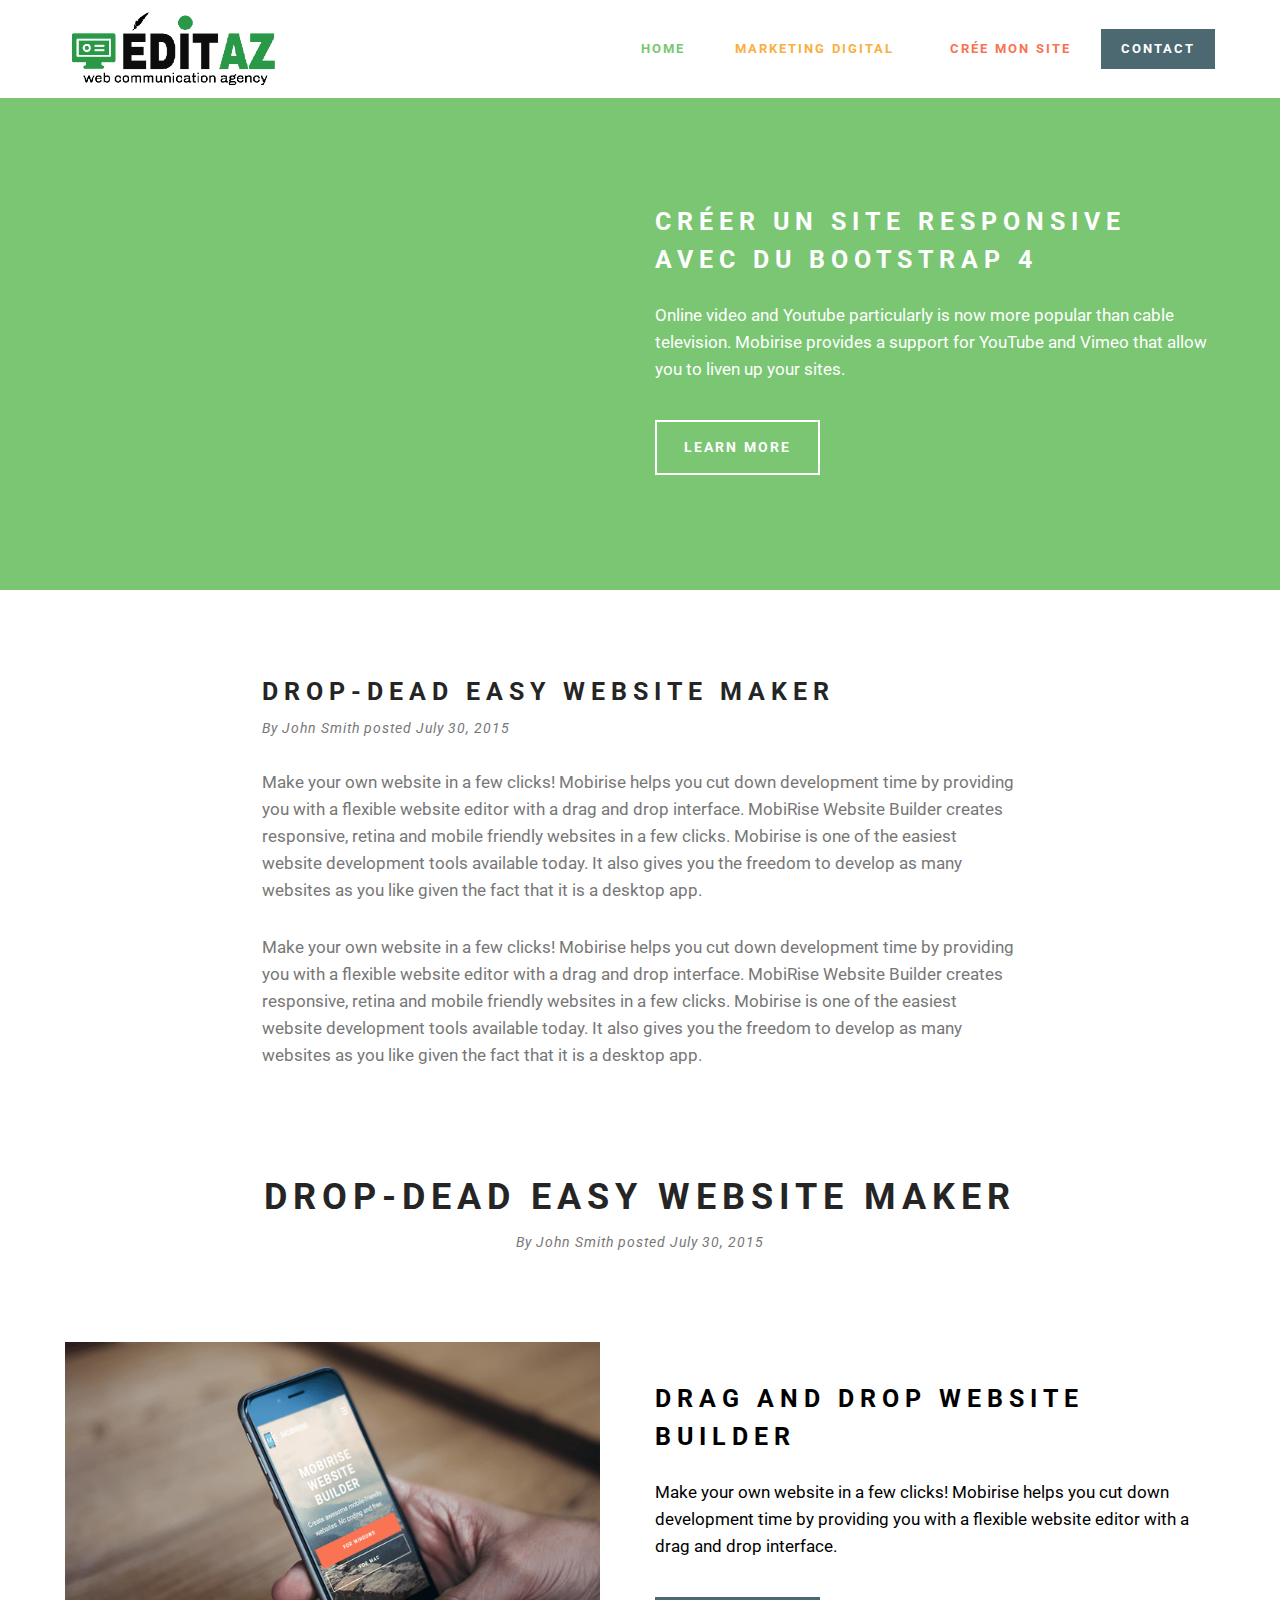
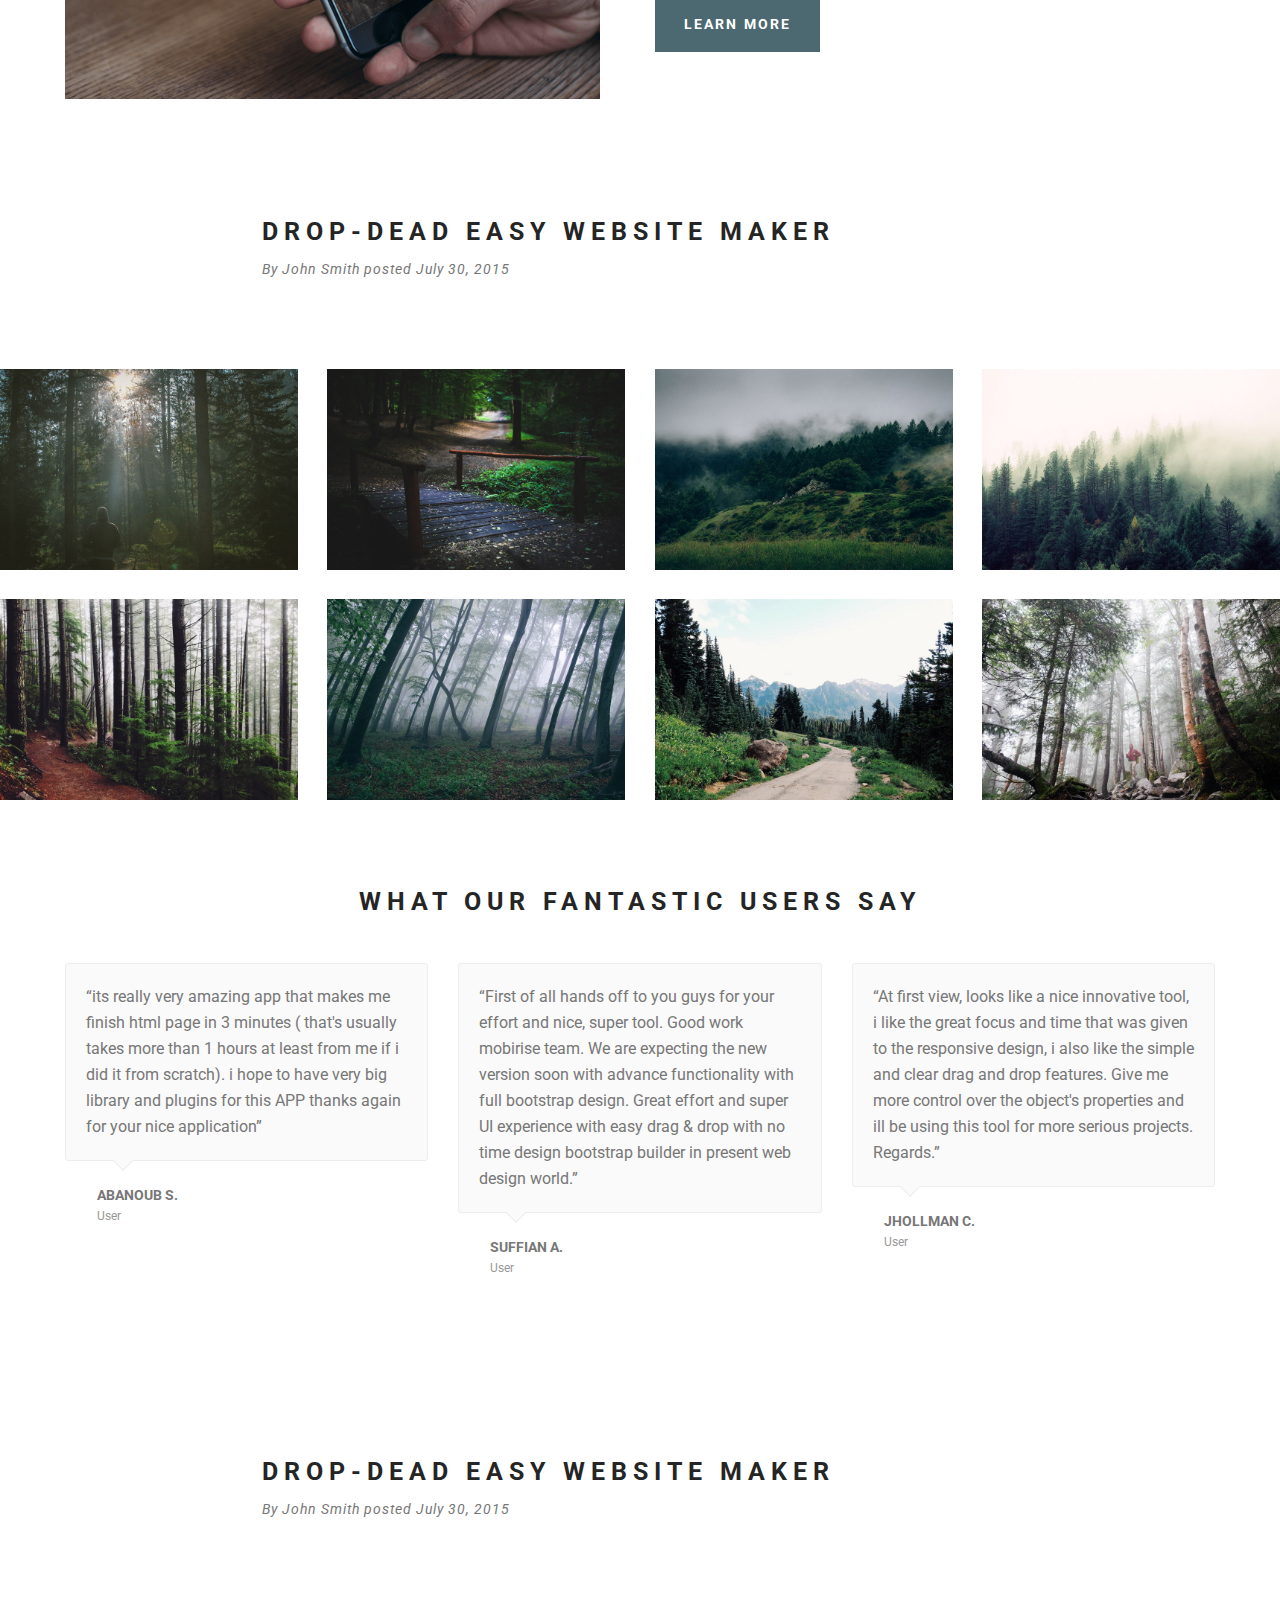
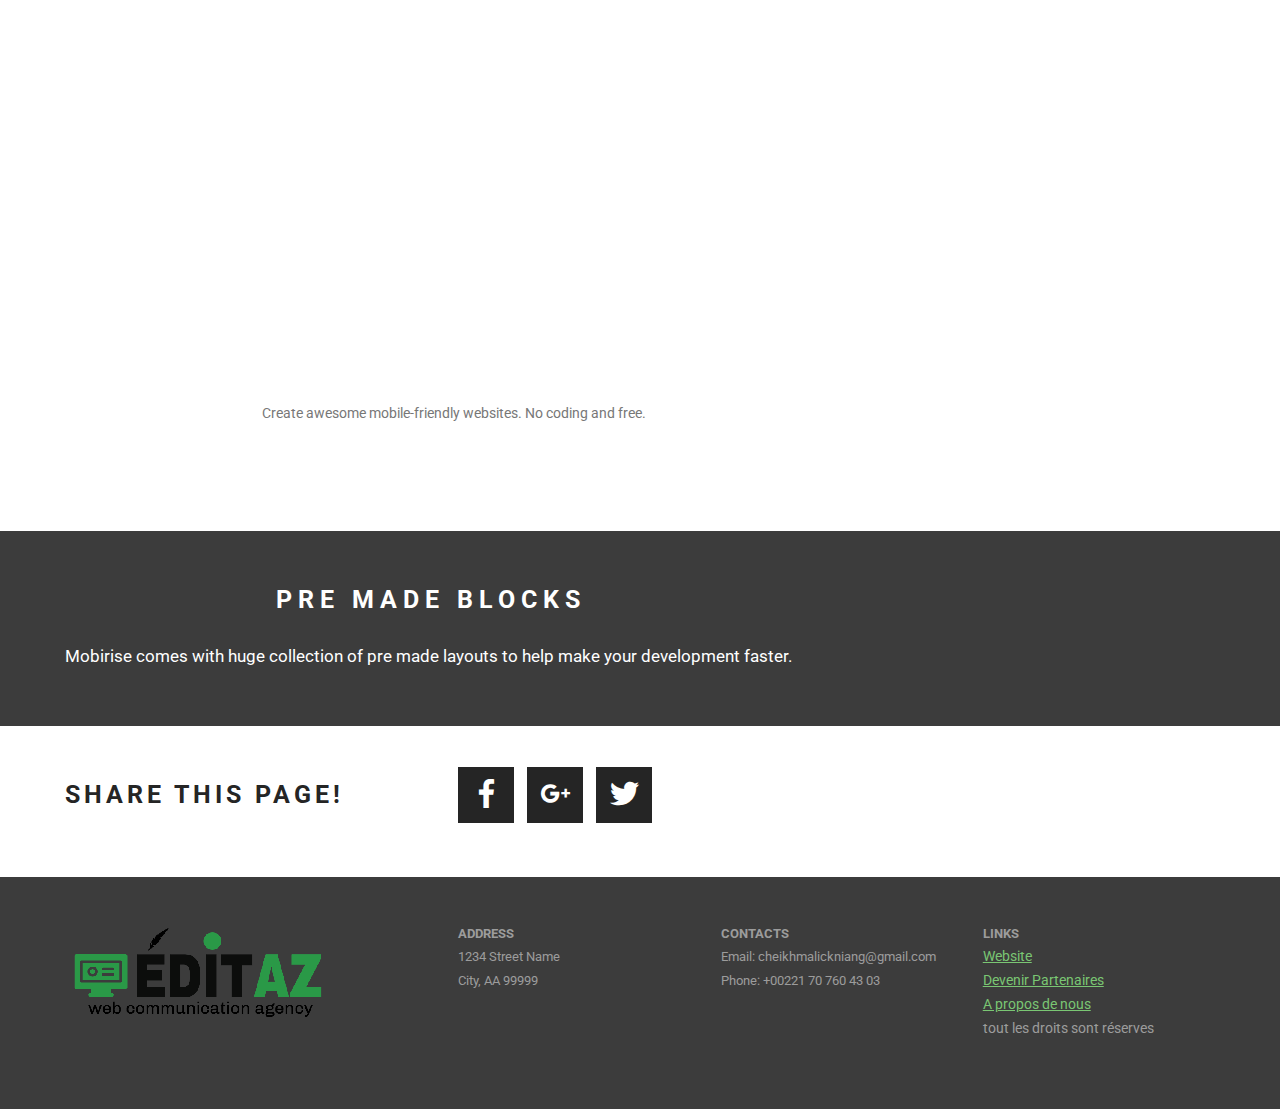
==== commit e3039654: "page a p" ====
--- a/créer-un-site-moderne-et-utile.html
+++ b/créer-un-site-moderne-et-utile.html
@@ -35,7 +35,7 @@
                 <div class="mbr-navbar__column mbr-navbar__menu">
                     <nav class="mbr-navbar__menu-box mbr-navbar__menu-box--inline-right">
                         <div class="mbr-navbar__column">
-                            <ul class="mbr-navbar__items mbr-navbar__items--right float-left mbr-buttons mbr-buttons--freeze mbr-buttons--right btn-decorator mbr-buttons--active"><li class="mbr-navbar__item"><a class="mbr-buttons__link btn text-success" href="index.html">HOME</a></li> <li class="mbr-navbar__item"><a class="mbr-buttons__link btn text-warning" href="Marketing-digital.html">FAIRE DU MARKETING DIGITAL&nbsp;</a></li> <li class="mbr-navbar__item"><a class="mbr-buttons__link btn text-danger" href="créer-un-site-moderne-et-utile.html">CRÉE MON SITE</a></li>  </ul>                            
+                            <ul class="mbr-navbar__items mbr-navbar__items--right float-left mbr-buttons mbr-buttons--freeze mbr-buttons--right btn-decorator mbr-buttons--active"><li class="mbr-navbar__item"><a class="mbr-buttons__link btn text-success" href="index.html">HOME</a></li> <li class="mbr-navbar__item"><a class="mbr-buttons__link btn text-warning" href="Marketing-digital.html">MARKETING DIGITAL&nbsp;</a></li> <li class="mbr-navbar__item"><a class="mbr-buttons__link btn text-danger" href="créer-un-site-moderne-et-utile.html">CRÉE MON SITE</a></li>  </ul>                            
                             <ul class="mbr-navbar__items mbr-navbar__items--right mbr-buttons mbr-buttons--freeze mbr-buttons--right btn-inverse mbr-buttons--active"><li class="mbr-navbar__item"><a class="mbr-buttons__btn btn btn-primary" href="index.html#contacts1-k">CONTACT</a></li></ul>
                         </div>
                     </nav>
@@ -45,7 +45,7 @@
     </div>
 </section>
 
-<section class="engine"><a rel="external" href="https://mobirise.com">simple bootstrap web page builder</a></section><section class="mbr-section mbr-section--relative mbr-after-navbar" id="msg-box5-28" style="background-color: rgb(122, 198, 115);">
+<section class="engine"><a rel="external" href="https://mobirise.com">best web building software</a></section><section class="mbr-section mbr-section--relative mbr-after-navbar" id="msg-box5-28" style="background-color: rgb(122, 198, 115);">
     
     <div class="mbr-section__container mbr-section__container--isolated container" style="padding-top: 93px; padding-bottom: 93px;">
         <div class="row">
@@ -236,11 +236,11 @@
                     </ol>
                     <div class="carousel-inner">
                         <div class="item active">
-                            <img alt="" src="assets/images/slide16.jpg">
-                        </div><div class="item">
-                            <img alt="" src="assets/images/slide27.jpg">
-                        </div><div class="item">
-                            <img alt="" src="assets/images/slide35.jpg">
+                            <img alt="" src="assets/images/slide110.jpg">
+                        </div><div class="item">
+                            <img alt="" src="assets/images/slide211.jpg">
+                        </div><div class="item">
+                            <img alt="" src="assets/images/slide39.jpg">
                         </div><div class="item">
                             <img alt="" src="assets/images/slide4.jpg">
                         </div><div class="item">
@@ -404,7 +404,7 @@
 Email: cheikhmalickniang@gmail.com<br>
 Phone: +00221 70 760 43 03<br></p>
                     </div>
-                    <div class="col-sm-4"><p class="mbr-contacts__text"><strong>LINKS</strong></p><ul class="mbr-contacts__list"><li><a href="index.html" class="text-success">Website</a> </li><li><a href="Votre-Entreprise-en-moins-de-24h.html" class="text-success">Devenir Partenaires</a></li><li>A propos de nous</li><li>tout les droits sont réserves</li><li><br></li></ul></div>
+                    <div class="col-sm-4"><p class="mbr-contacts__text"><strong>LINKS</strong></p><ul class="mbr-contacts__list"><li><a href="index.html" class="text-success">Website</a> </li><li><a href="Votre-Entreprise-en-moins-de-24h.html" class="text-success">Devenir Partenaires</a></li><li><a href="qui-somme-nous.html" class="text-success">A propos de nous</a></li><li>tout les droits sont réserves</li><li><br></li></ul></div>
                 </div>
             </div>
         </div>
--- a/assets/mobirise/css/mbr-additional.css
+++ b/assets/mobirise/css/mbr-additional.css
@@ -8,7 +8,7 @@
   background: #ffffff;
 }
 #menu-26 .mbr-navbar__hamburger {
-  color: #efefef;
+  color: #4c6972;
 }
 #menu-26 .mbr-navbar__items a {
   font-size: 13px;
@@ -111,13 +111,13 @@
   background: #ffffff;
 }
 #menu-26 .mbr-navbar__hamburger {
-  color: #efefef;
+  color: #212121;
 }
 #menu-26 .mbr-navbar__items a {
-  font-size: 13px;
+  font-size: 12px;
 }
 #msg-box5-11 .mbr-header__text {
-  color: #efefef;
+  color: #28324e;
   font-size: 36px;
   text-align: left;
 }
@@ -172,7 +172,7 @@
   background: #ffffff;
 }
 #menu-1h .mbr-navbar__hamburger {
-  color: #efefef;
+  color: #4c6972;
 }
 #menu-1h .mbr-navbar__items a {
   font-size: 13px;
@@ -196,7 +196,7 @@
   background: #ffffff;
 }
 #menu-26 .mbr-navbar__hamburger {
-  color: #efefef;
+  color: #4c6972;
 }
 #menu-26 .mbr-navbar__items a {
   font-size: 13px;
@@ -239,3 +239,46 @@
 #contacts1-27 P {
   font-size: 13px;
 }
+#menu-2q .mbr-brand__name {
+  font-size: 16px;
+}
+#menu-2q.mbr-navbar--stuck .mbr-navbar__section {
+  background: #ffffff;
+}
+#menu-2q .mbr-navbar__section {
+  background: #ffffff;
+}
+#menu-2q .mbr-navbar__hamburger {
+  color: #4c6972;
+}
+#menu-2q .mbr-navbar__items a {
+  font-size: 13px;
+}
+#msg-box3-2x .mbr-header .mbr-header__text {
+  text-align: center;
+  color: #000000;
+}
+#msg-box3-2x .mbr-header .mbr-header__subtext {
+  text-align: center;
+}
+#msg-box3-2x .mbr-article P {
+  color: #000000;
+}
+#msg-box4-2u .mbr-header__text {
+  color: #ffffff;
+}
+#msg-box4-2u .mbr-header__subtext {
+  color: #ffffff;
+}
+#msg-box4-2u .mbr-article {
+  color: #ffffff;
+}
+#msg-box4-2u .mbr-header__text P {
+  color: #000000;
+}
+#msg-box4-2u .mbr-article P {
+  color: #252525;
+}
+#contacts1-2r P {
+  font-size: 13px;
+}
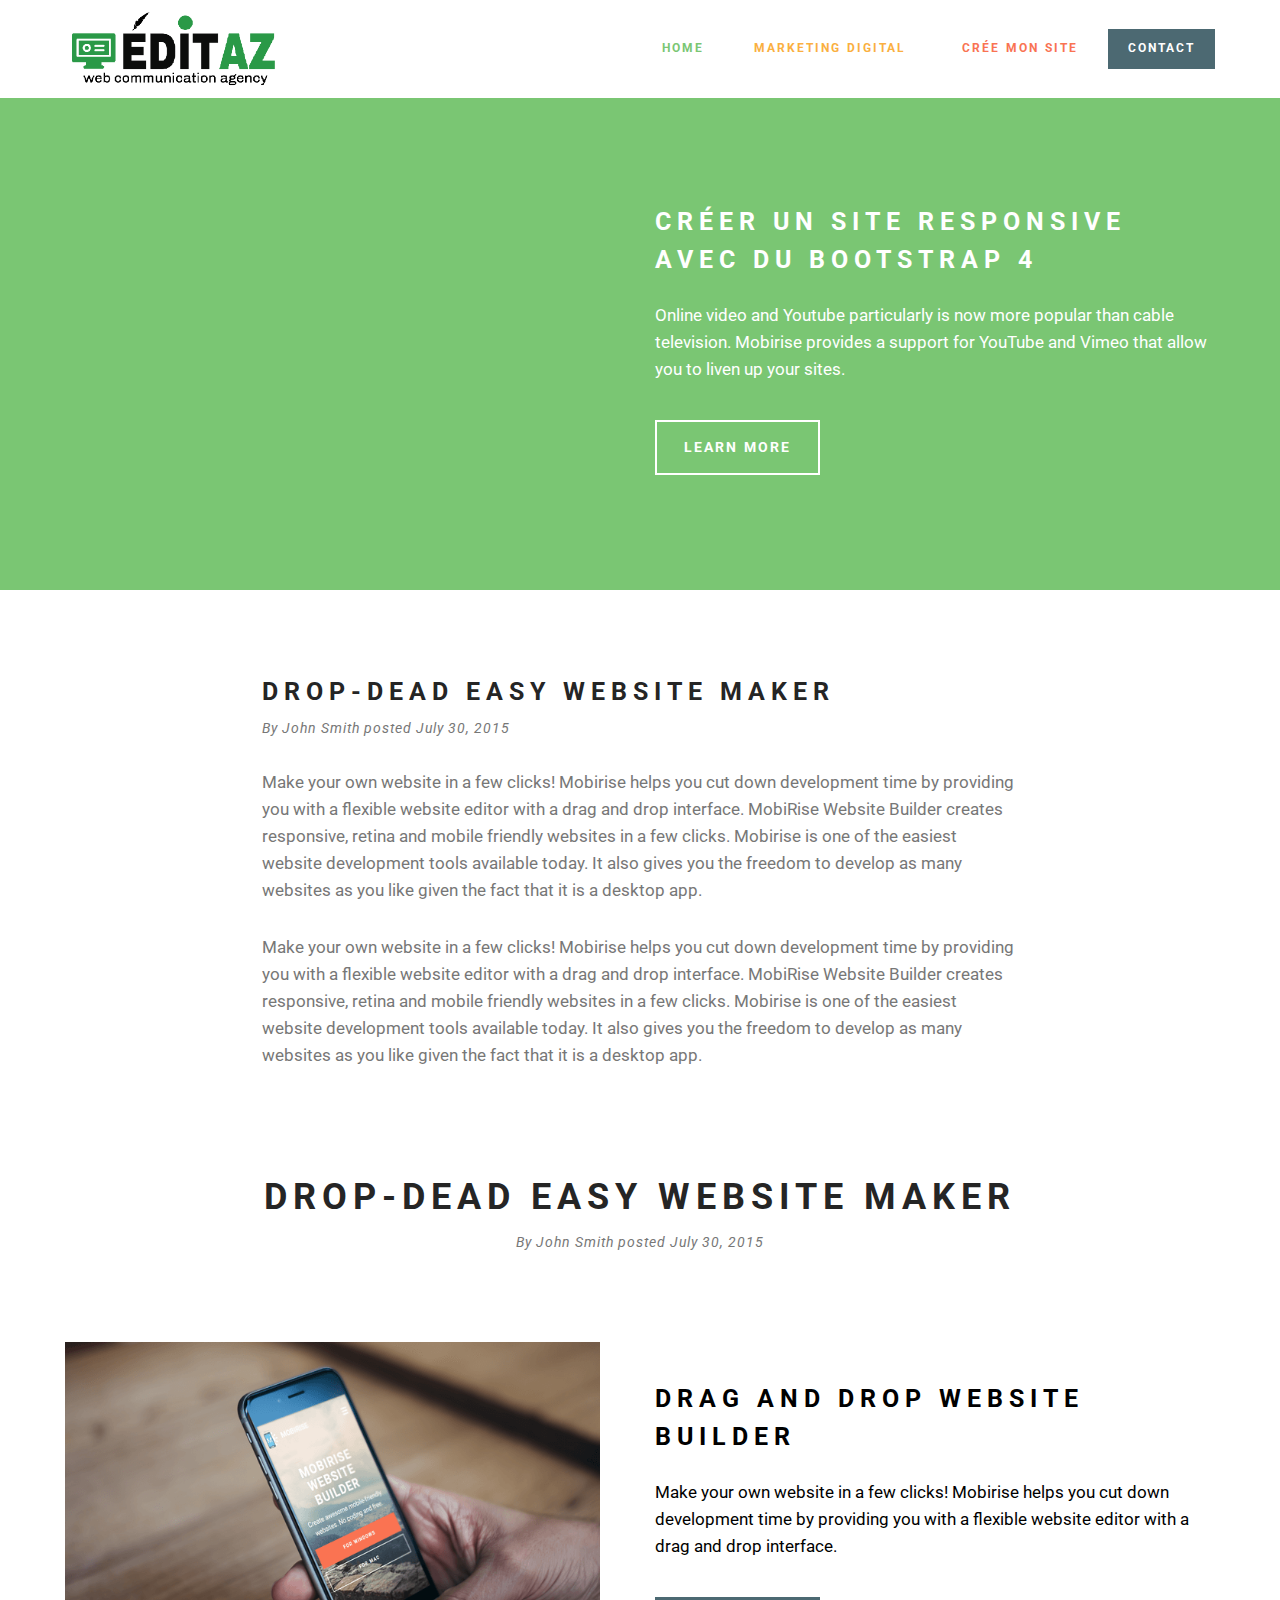
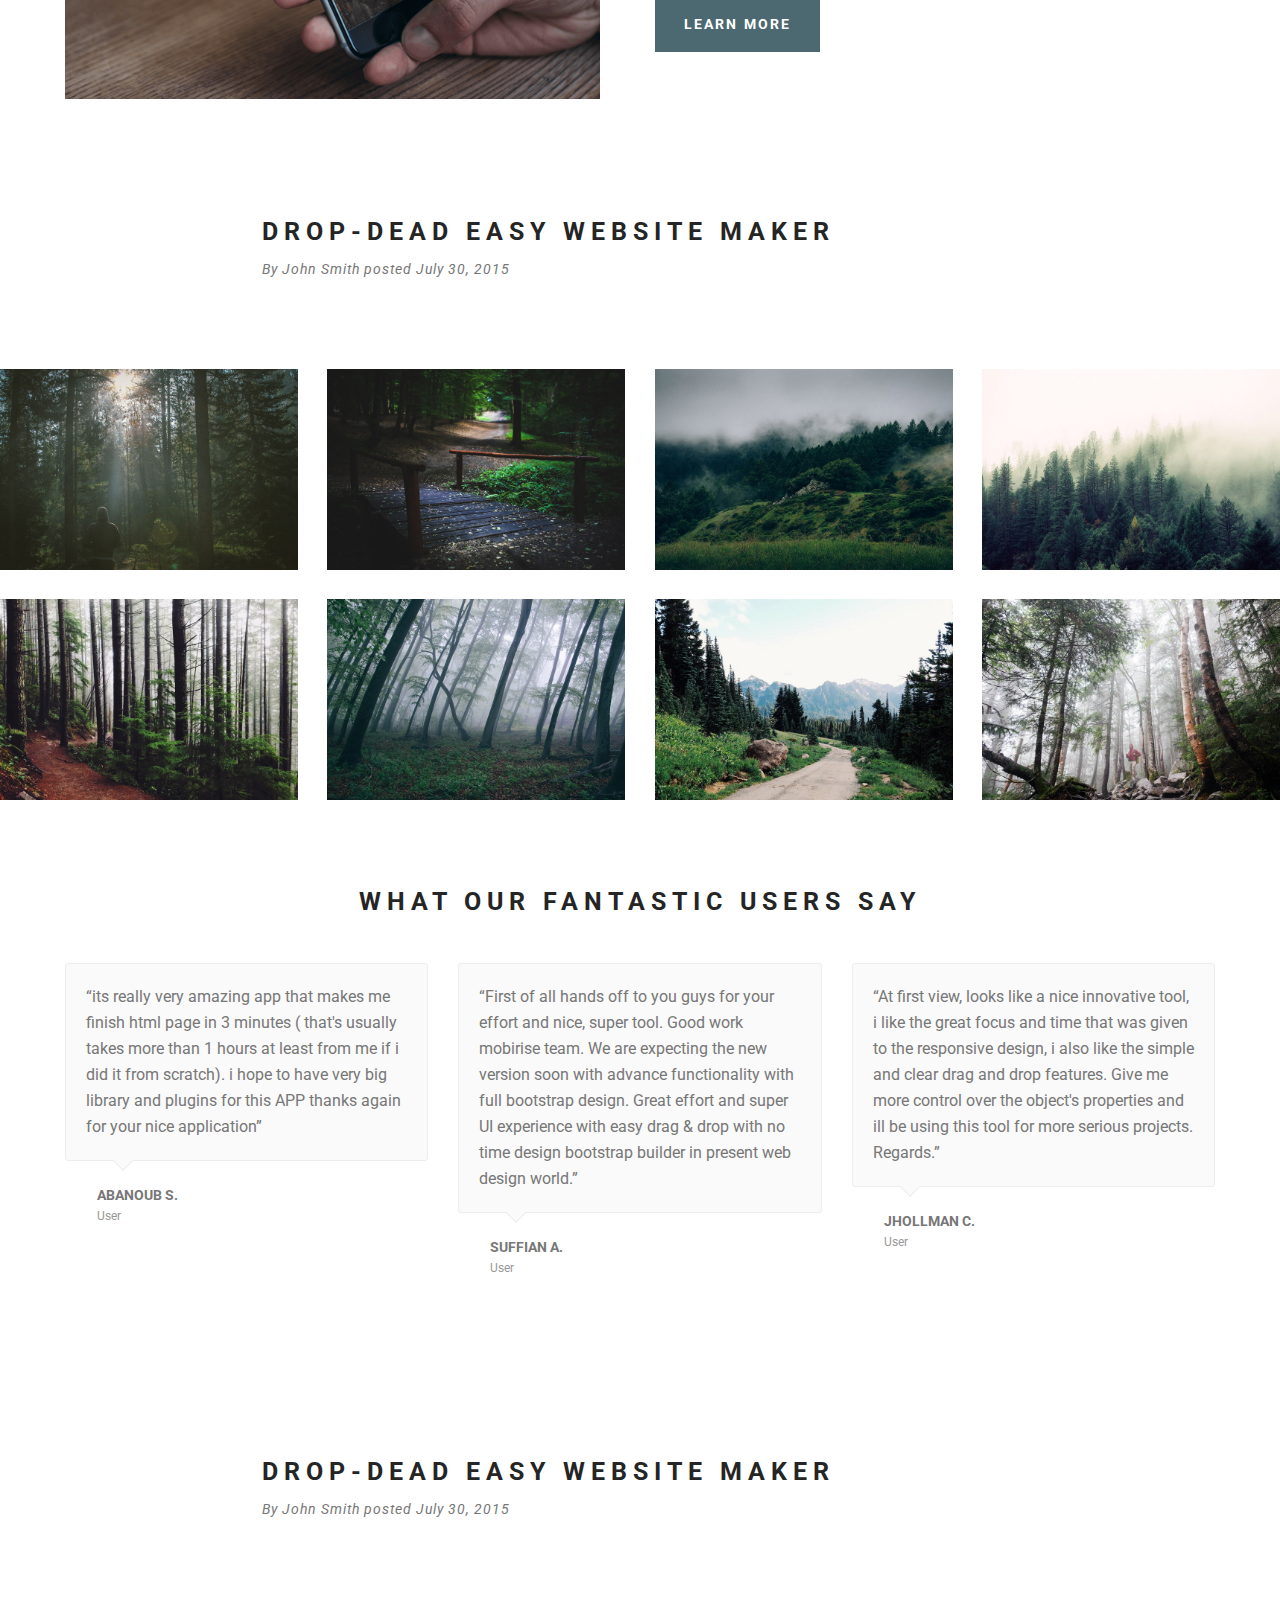
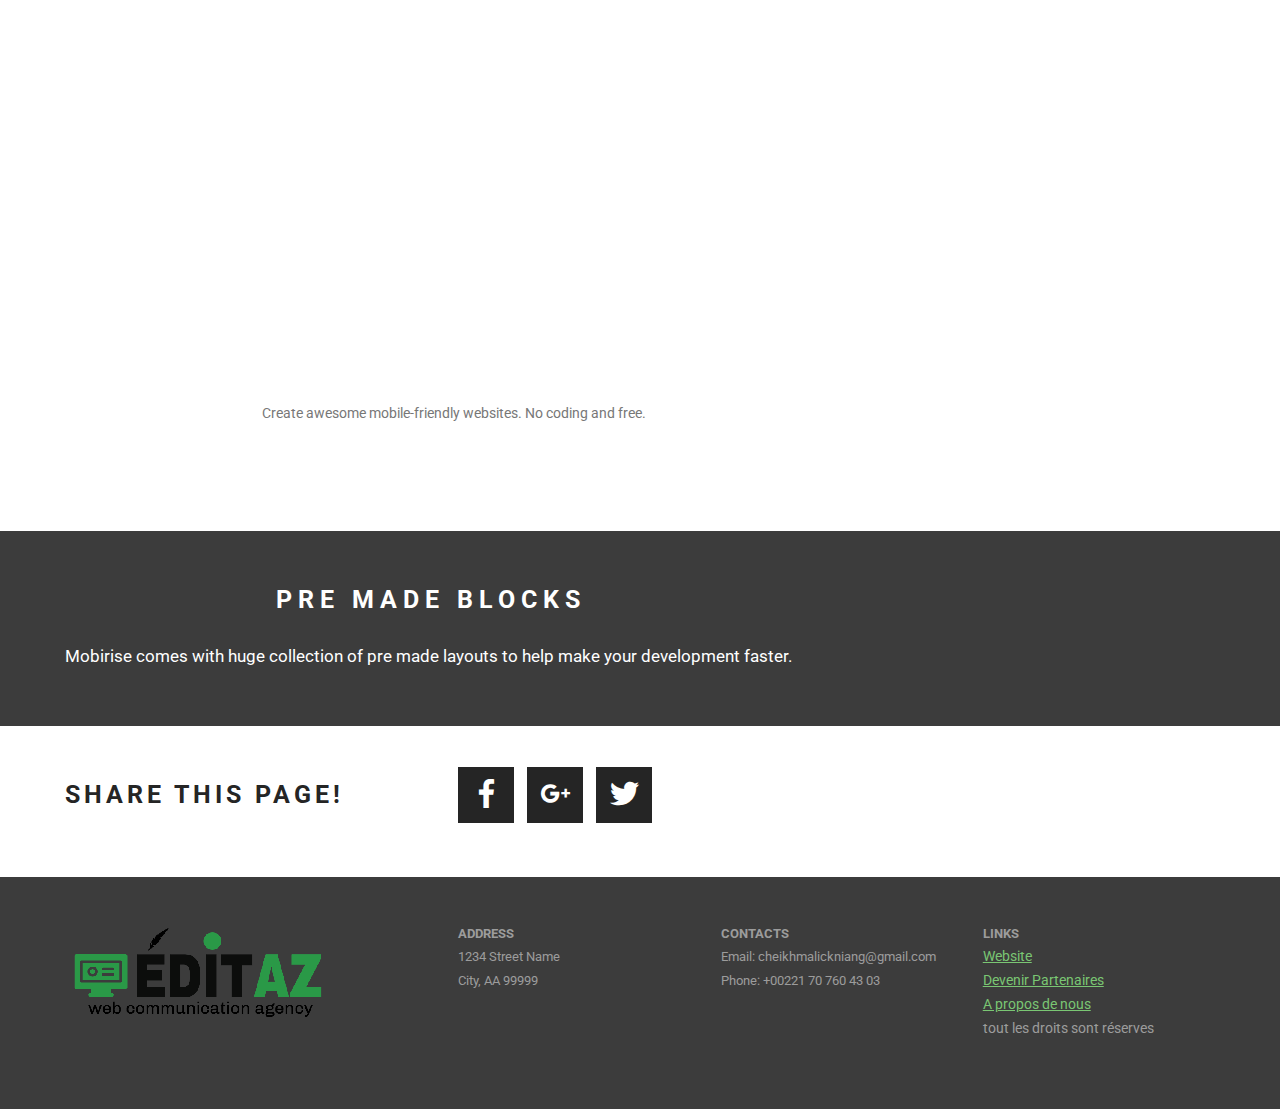
==== commit 40398c21: "bb" ====
--- a/créer-un-site-moderne-et-utile.html
+++ b/créer-un-site-moderne-et-utile.html
@@ -45,7 +45,7 @@
     </div>
 </section>
 
-<section class="engine"><a rel="external" href="https://mobirise.com">best web building software</a></section><section class="mbr-section mbr-section--relative mbr-after-navbar" id="msg-box5-28" style="background-color: rgb(122, 198, 115);">
+<section class="engine"><a rel="external" href="https://mobirise.com">best mobile site design software</a></section><section class="mbr-section mbr-section--relative mbr-after-navbar" id="msg-box5-28" style="background-color: rgb(122, 198, 115);">
     
     <div class="mbr-section__container mbr-section__container--isolated container" style="padding-top: 93px; padding-bottom: 93px;">
         <div class="row">
@@ -236,11 +236,11 @@
                     </ol>
                     <div class="carousel-inner">
                         <div class="item active">
-                            <img alt="" src="assets/images/slide110.jpg">
-                        </div><div class="item">
-                            <img alt="" src="assets/images/slide211.jpg">
-                        </div><div class="item">
-                            <img alt="" src="assets/images/slide39.jpg">
+                            <img alt="" src="assets/images/slide16.jpg">
+                        </div><div class="item">
+                            <img alt="" src="assets/images/slide27.jpg">
+                        </div><div class="item">
+                            <img alt="" src="assets/images/slide35.jpg">
                         </div><div class="item">
                             <img alt="" src="assets/images/slide4.jpg">
                         </div><div class="item">
--- a/assets/mobirise/css/mbr-additional.css
+++ b/assets/mobirise/css/mbr-additional.css
@@ -111,7 +111,7 @@
   background: #ffffff;
 }
 #menu-26 .mbr-navbar__hamburger {
-  color: #212121;
+  color: #4c6972;
 }
 #menu-26 .mbr-navbar__items a {
   font-size: 12px;
@@ -239,21 +239,6 @@
 #contacts1-27 P {
   font-size: 13px;
 }
-#menu-2q .mbr-brand__name {
-  font-size: 16px;
-}
-#menu-2q.mbr-navbar--stuck .mbr-navbar__section {
-  background: #ffffff;
-}
-#menu-2q .mbr-navbar__section {
-  background: #ffffff;
-}
-#menu-2q .mbr-navbar__hamburger {
-  color: #4c6972;
-}
-#menu-2q .mbr-navbar__items a {
-  font-size: 13px;
-}
 #msg-box3-2x .mbr-header .mbr-header__text {
   text-align: center;
   color: #000000;
@@ -282,3 +267,18 @@
 #contacts1-2r P {
   font-size: 13px;
 }
+#menu-26 .mbr-brand__name {
+  font-size: 16px;
+}
+#menu-26.mbr-navbar--stuck .mbr-navbar__section {
+  background: #ffffff;
+}
+#menu-26 .mbr-navbar__section {
+  background: #ffffff;
+}
+#menu-26 .mbr-navbar__hamburger {
+  color: #4c6972;
+}
+#menu-26 .mbr-navbar__items a {
+  font-size: 12px;
+}
